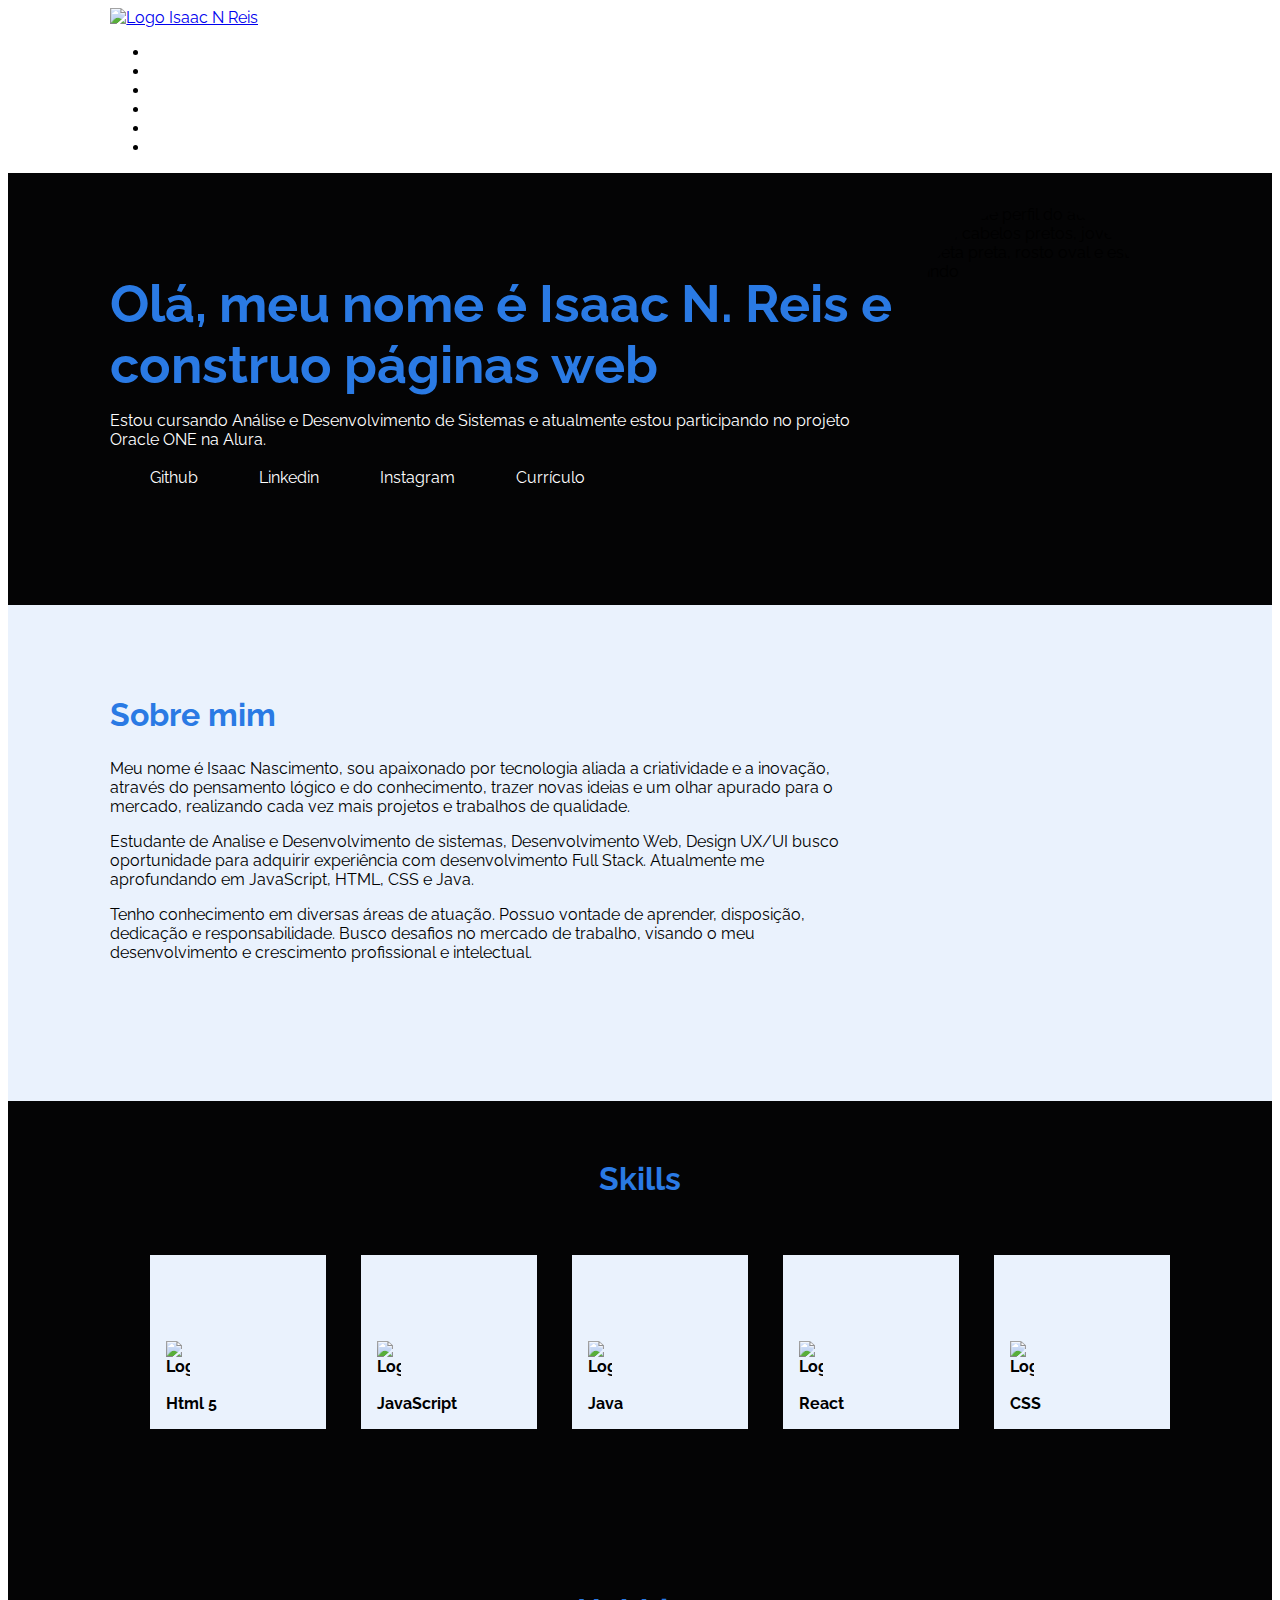
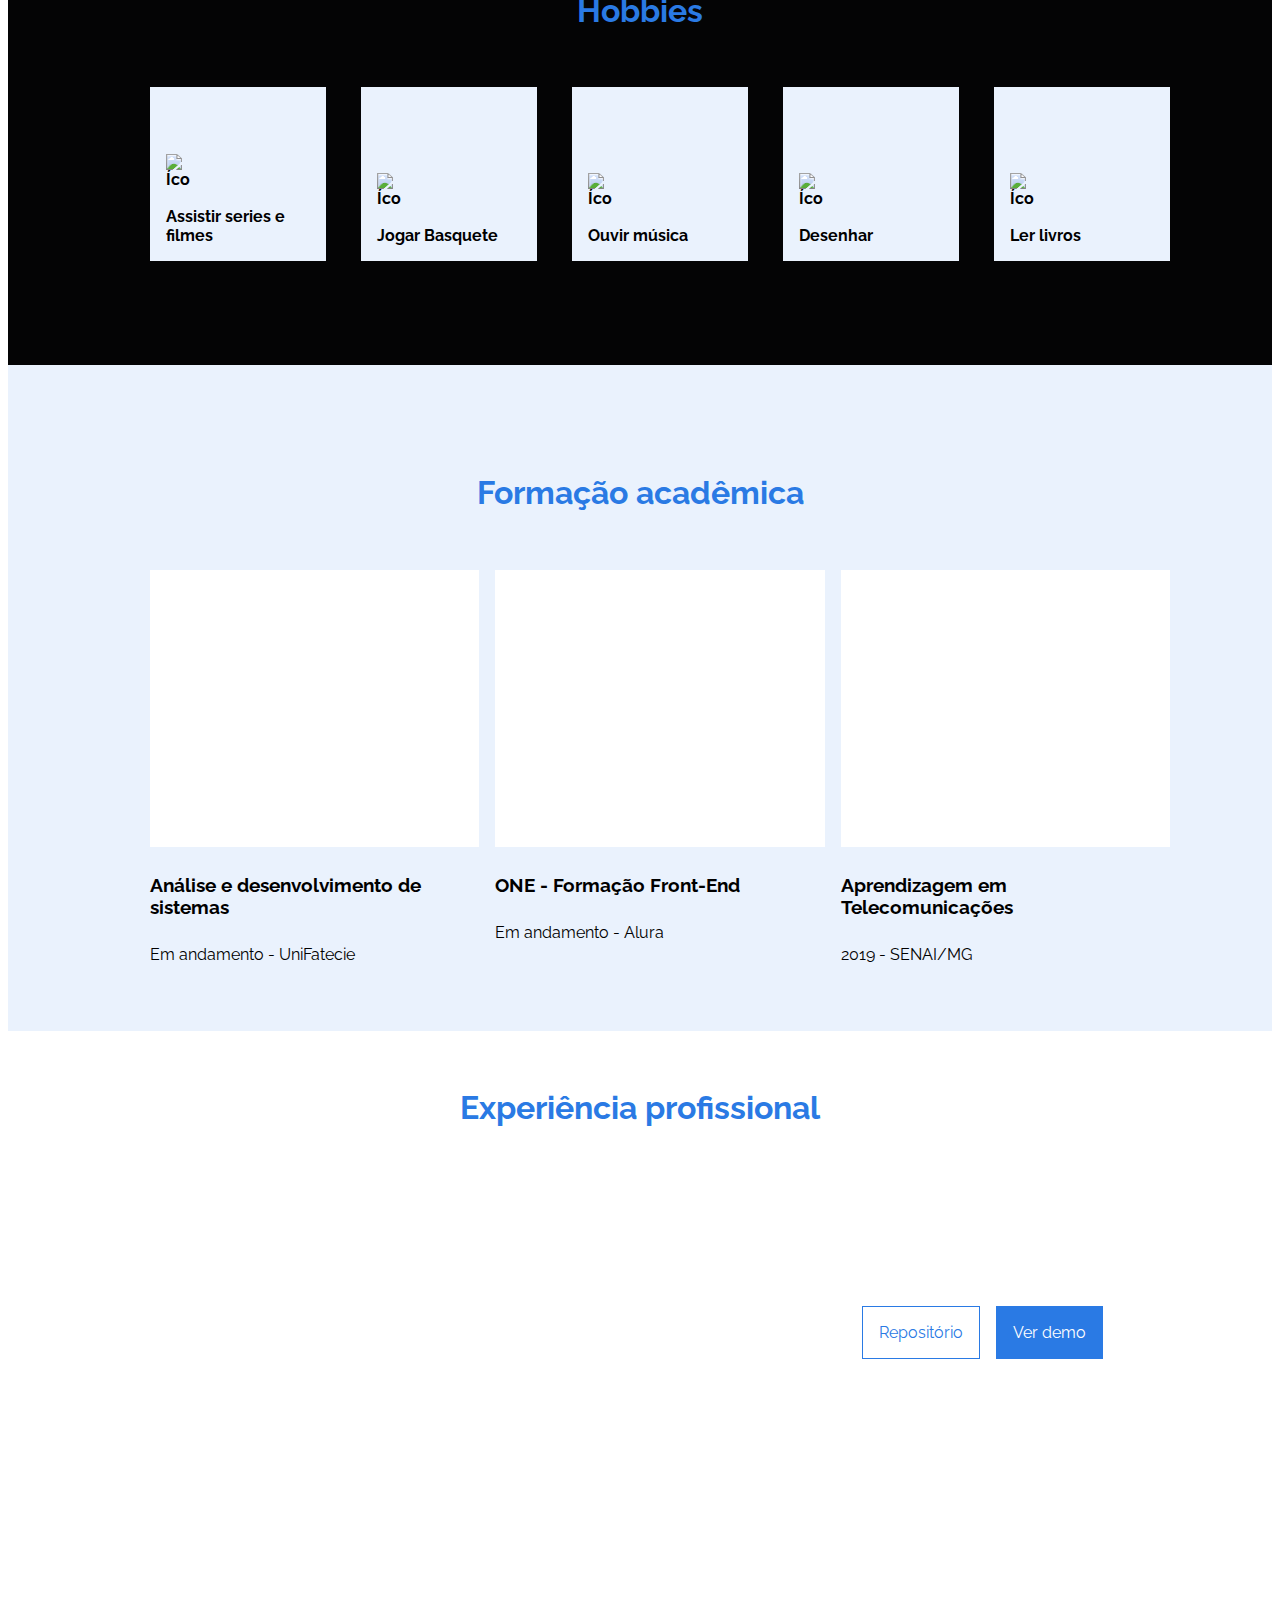
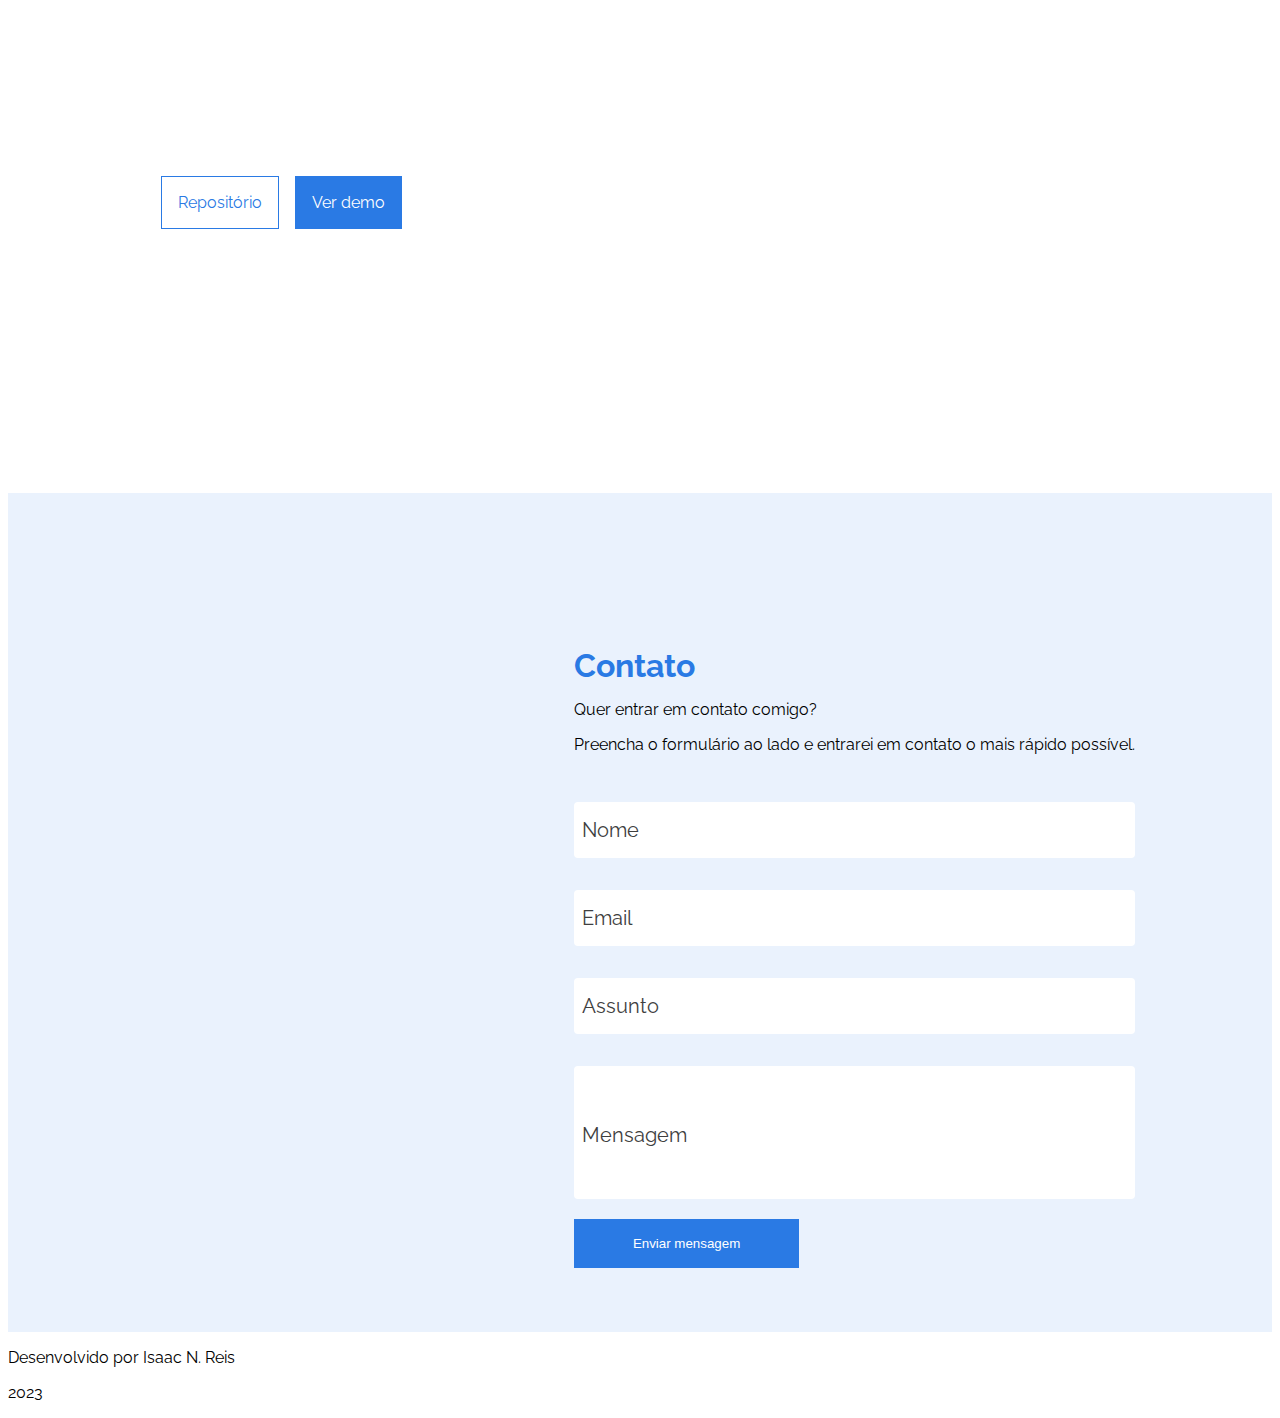
==== index.html @ 0ce398f1 "Adicionando responsividade a página" ====
<!DOCTYPE html>
<html lang="pt-br">
<head>
    <meta charset="UTF-8">
    <meta http-equiv="X-UA-Compatible" content="IE=edge">
    <meta name="viewport" content="width=device-width, initial-scale=1.0">

    <title>Portfólio - Isaac N Reis</title>

    <link rel="shortcut icon" href="./assets/img/favicon.svg" type="image/x-icon" />

    <link rel="preconnect" href="https://fonts.googleapis.com">
    <link rel="preconnect" href="https://fonts.gstatic.com" crossorigin>
    <link href="https://fonts.googleapis.com/css2?family=Raleway:wght@400;500;700&display=swap" rel="stylesheet">
    <link rel="stylesheet" href="./assets/css/base.css"/>
    <link rel="stylesheet" href="./assets/css/reset.css"/>
    <link rel="stylesheet" href="./assets/css/normalize.css"/>
    <link rel="stylesheet" href="./assets/css/cabecalho.css"/>
    <link rel="stylesheet" href="./assets/css/logo.css"/>
    <link rel="stylesheet" href="./assets/css/menu/menu.css"/>
    <link rel="stylesheet" href="./assets/css/menu/menu-lista.css"/>
    <link rel="stylesheet" href="./assets/css/menu/menu-item.css"/>
    <link rel="stylesheet" href="./assets/css/menu/menu-link.css"/>
    <link rel="stylesheet" href="./assets/css/banner/banner.css"/>
    <link rel="stylesheet" href="./assets/css/banner/banner-textos.css"/>
    <link rel="stylesheet" href="./assets/css/banner/banner-titulo.css"/>
    <link rel="stylesheet" href="./assets/css/banner/banner-descricao.css"/>
    <link rel="stylesheet" href="./assets/css/banner/banner-listaSociais.css"/>
    <link rel="stylesheet" href="./assets/css/banner/banner-item.css"/>
    <link rel="stylesheet" href="./assets/css/banner/banner-link.css"/>
    <link rel="stylesheet" href="./assets/css/banner/banner-perfil.css"/>
    <link rel="stylesheet" href="./assets/css/sobre/sobre.css"/>
    <link rel="stylesheet" href="./assets/css/sobre/sobre-titulo.css"/>
    <link rel="stylesheet" href="./assets/css/sobre/sobre-descricao.css"/>
    <link rel="stylesheet" href="./assets/css/sobre/sobre-imagem.css"/>
    <link rel="stylesheet" href="./assets/css/skills/skills.css"/>
    <link rel="stylesheet" href="./assets/css/skills/skills-titulo.css"/>
    <link rel="stylesheet" href="./assets/css/skills/skills-lista.css"/>
    <link rel="stylesheet" href="./assets/css/skills/skills-imagem.css"/>
    <link rel="stylesheet" href="./assets/css/hobbies/hobbies.css"/>
    <link rel="stylesheet" href="./assets/css/hobbies/hobbies-titulo.css"/>
    <link rel="stylesheet" href="./assets/css/hobbies/hobbies-lista.css"/>
    <link rel="stylesheet" href="./assets/css/hobbies/hobbies-imagem.css"/>
    <link rel="stylesheet" href="./assets/css/formacao/formacao.css"/>
    <link rel="stylesheet" href="./assets/css/formacao/formacao-titulo.css"/>
    <link rel="stylesheet" href="./assets/css/formacao/formacao-lista.css"/>
    <link rel="stylesheet" href="./assets/css/formacao/formacao-item.css"/>
    <link rel="stylesheet" href="./assets/css/formacao/formacao-imagem.css"/>
    <link rel="stylesheet" href="./assets/css/formacao/formacao-subtitulo.css"/>
    <link rel="stylesheet" href="./assets/css/formacao/formacao-descricao.css"/>
    <link rel="stylesheet" href="./assets/css/projetos/projetos.css"/>
    <link rel="stylesheet" href="./assets/css/projetos/projetos-titulo.css"/>
    <link rel="stylesheet" href="./assets/css/projetos/projeto.css"/>
    <link rel="stylesheet" href="./assets/css/projetos/projeto-imagem.css"/>
    <link rel="stylesheet" href="./assets/css/projetos/projeto-interacoes.css"/>
    <link rel="stylesheet" href="./assets/css/projetos/projeto-tituto.css"/>
    <link rel="stylesheet" href="./assets/css/projetos/projeto-descricao.css"/>
    <link rel="stylesheet" href="./assets/css/projetos/projeto-botoes.css"/>
    <link rel="stylesheet" href="./assets/css/projetos/projeto-botao.css"/>
    <link rel="stylesheet" href="./assets/css/contato/contato.css"/>
    <link rel="stylesheet" href="./assets/css/contato/contato-imagem.css"/>
    <link rel="stylesheet" href="./assets/css/contato/contato-titulo.css"/>
    <link rel="stylesheet" href="./assets/css/contato/contato-descricao.css"/>
    <link rel="stylesheet" href="./assets/css/contato/contato-form.css"/>
    <link rel="stylesheet" href="./assets/css/contato/contato-formulario.css"/>
    <link rel="stylesheet" href="./assets/css/contato/contato-input.css"/>
    <link rel="stylesheet" href="./assets/css/contato/contato-botao.css"/>
    <link rel="stylesheet" href="./assets/css/rodape.css"/>
</head>
<body>
    <header class="cabecalho conteiner">
        <a href="index.html"><img src="./assets/img/Logo.svg" alt="Logo Isaac N Reis" class="logo"></a>
        <nav class="menu">
            <ul class="menu__lista">
                <li class="menu__item"><a href="#sobre" class="menu__link">Sobre mim</a></li>
                <li class="menu__item"><a href="#skills" class="menu__link">Skills</a></li>
                <li class="menu__item"><a href="#hobbies" class="menu__link">Hobbies</a></li>
                <li class="menu__item"><a href="#formacao" class="menu__link">Formação</a></li>
                <li class="menu__item"><a href="#projetos" class="menu__link">Projetos</a></li>
                <li class="menu__item"><a href="mailto: isaacreisn@gmail.com" class="menu__link">isaacreisn@gmail.com</a></li>
            </ul>
        </nav>
        <nav class="menu--mobile">
            <ul class="menu__lista">
                <li class="menu__item"><a href="mailto: isaacreisn@gmail.com" class="menu__link">isaacreisn@gmail.com</a></li>
            </ul>
        </nav>
    </header>
    <main>
        <section class="banner conteiner">
            <div class="banner__textos">
                <h1 class="banner__titulo">Olá, meu nome é Isaac N. Reis e construo páginas web</h1>
                <p class="banner__descricao">Estou cursando Análise e Desenvolvimento de Sistemas e atualmente estou participando no projeto Oracle ONE na Alura.</p>
                <ul class="banner__lista-sociais">
                    <li class="banner__item"><a href="https://github.com/isaacnreis" class="banner__link" target="_blank">Github <div class="banner__link--imagem"></div></a></li>
                    <li class="banner__item"><a href="https://www.linkedin.com/in/isaacnreis/" class="banner__link" target="_blank">Linkedin <div class="banner__link--imagem"></div></a></li>
                    <li class="banner__item"><a href="https://www.instagram.com/isaacacnas/" class="banner__link" target="_blank">Instagram <div class="banner__link--imagem"></div></a></li>
                    <li class="banner__item"><a href="https://drive.google.com/file/d/1R7D95x06iZ9-JSujIOfgR_Y3kaWY-Eb2/view?usp=sharing" class="banner__link" target="_blank">Currículo <div class="banner__link--imagem"></div></a></li>
                </ul>
            </div>
            <img src="./assets/img/Perfil1.jpg" alt="Imagem de perfil do autor. O autor é negro, cabelos pretos, jovem, camiseta preta, rosto oval e está sorrindo" class="banner__perfil">
        </section>
        <section class="sobre conteiner" id="sobre">
            <div class="sobre--conteiner">
                <h2 class="sobre__titulo titulo">Sobre mim</h2>
                <p class="sobre__descricao">Meu nome é Isaac Nascimento, sou apaixonado por tecnologia aliada a criatividade e a inovação, através do pensamento lógico e do conhecimento, trazer novas ideias e um olhar apurado para o mercado, realizando cada vez mais projetos e trabalhos de qualidade.</p>
                <p class="sobre__descricao">Estudante de Analise e Desenvolvimento de sistemas, Desenvolvimento Web, Design UX/UI busco oportunidade para adquirir experiência com desenvolvimento Full Stack. Atualmente me aprofundando em JavaScript, HTML, CSS e Java.</p>
                <p class="sobre__descricao">Tenho conhecimento em diversas áreas de atuação. Possuo vontade de aprender, disposição, dedicação e responsabilidade. Busco desafios no mercado de trabalho, visando o meu desenvolvimento e crescimento profissional e intelectual.</p>
            </div>
            <div class="sobre__imagem"></div>
        </section>
        <section class="skills conteiner" id="skills">
            <h2 class="skills__titulo titulo">Skills</h2>
            <ul class="skills__lista">
                <li class="skills__imagem"><p>Html 5</p> <img src="./assets/img/html.svg" alt="Logo HTML" class="skills__imagem--stacks"></li>
                <li class="skills__imagem"><p>JavaScript</p> <img src="./assets/img/js.svg" alt="Logo JavaScript" class="skills__imagem--stacks"></li>
                <li class="skills__imagem"><p>Java</p> <img src="./assets/img/java.svg" alt="Logo Java" class="skills__imagem--stacks"></li>
                <li class="skills__imagem"><p>React</p> <img src="./assets/img/react.svg" alt="Logo React" class="skills__imagem--stacks"></li>
                <li class="skills__imagem"><p>CSS</p> <img src="./assets/img/css.svg" alt="Logo CSS" class="skills__imagem--stacks"></li>
            </ul>
        </section>
        <section class="hobbies conteiner" id="hobbies">
            <h2 class="hobbies__titulo titulo">Hobbies</h2>
            <ul class="hobbies__lista">
                <li class="hobbies__imagem"><p>Assistir series e filmes</p> <img src="./assets/img/tv.svg" alt="Ícone de televisão" class="hobbies__imagem--atividades"></li>
                <li class="hobbies__imagem"><p>Jogar Basquete</p> <img src="./assets/img/basquete.png" alt="Ícone de uma bola de basquete" class="hobbies__imagem--atividades"></li>
                <li class="hobbies__imagem"><p>Ouvir música</p> <img src="./assets/img/headphones.svg" alt="Ícone de fones de ouvido" class="hobbies__imagem--atividades"></li>
                <li class="hobbies__imagem"><p>Desenhar</p> <img src="./assets/img/lapis.png" alt="Ícone de um lápis" class="hobbies__imagem--atividades"></li>
                <li class="hobbies__imagem"><p>Ler livros</p> <img src="./assets/img/livro.png" alt="Ícone de um livro aberto" class="hobbies__imagem--atividades"></li>
            </ul>
        </section>
        <section class="formacao conteiner" id="formacao">
            <h2 class="formacao__titulo titulo">Formação acadêmica</h2>
            <ul class="formacao__lista">
                <li class="formacao__item">
                    <div class="formacao__imagem"><div class="formacao__imagem--unifatecie"></div></div>
                    <h3 class="formacao__subtitulo">Análise e desenvolvimento de sistemas</h3>
                    <p class="formacao__descricao">Em andamento - UniFatecie</p>
                </li>
                <li class="formacao__item">
                    <div class="formacao__imagem"><div class="formacao__imagem--alura"></div></div>
                    <h3 class="formacao__subtitulo">ONE - Formação Front-End</h3>
                    <p class="formacao__descricao">Em andamento - Alura</p>
                </li>
                <li class="formacao__item">
                    <div class="formacao__imagem"><div class="formacao__imagem--senai"></div></div>
                    <h3 class="formacao__subtitulo">Aprendizagem em Telecomunicações</h3>
                    <p class="formacao__descricao">2019 - SENAI/MG</p>
                </li>
            </ul>
        </section>
        <section class="projetos conteiner" id="projetos">
            <h2 class="projetos__titulo titulo">Experiência profissional</h2>
            <article class="projeto">
                <div class="projeto__imagem projeto__imagem--decodificador"></div>
                <div class="projeto__interacao">
                    <h3 class="projeto__titulo">Decodificador de texto</h3>
                    <p class="projeto__descricao">Challenge Alura
                        Codificador</p>
                    <div class="projeto__botoes">
                        <a class="projeto__botao projeto__botao--invertido" href="https://github.com/isaacnreis/alura-challenge-one" target="_blank">Repositório</a>
                        <a class="projeto__botao" href="https://isaacnreis.github.io/alura-challenge-one/" target="_blank">Ver demo</a>
                </div>
                </div>
            </article>
            <article class="projeto">
                <div class="projeto__imagem projeto__imagem--decodificador"></div>
                <div class="projeto__interacao">
                    <h3 class="projeto__titulo">Decodificador de texto</h3>
                    <p class="projeto__descricao">Challenge Alura
                        Codificador</p>
                    <div class="projeto__botoes">
                        <a class="projeto__botao projeto__botao--invertido" href="https://github.com/isaacnreis/alura-challenge-one" target="_blank">Repositório</a>
                        <a class="projeto__botao" href="https://isaacnreis.github.io/alura-challenge-one/" target="_blank">Ver demo</a>
                </div>
                </div>
            </article>
        </section>
        <section class="contato conteiner">
            <div class="contato__imagem"></div>
            <div class="contato__form">
                <h2 class="contato__titulo titulo">Contato</h2>
                <p class="contato__descricao">Quer entrar em contato comigo?</p>
                <p class="contato__descricao">Preencha o formulário ao lado e entrarei em contato o mais rápido possível.</p>
                <form action="" class="contato__formulario">
                        <div class="contato__input">
                            <span class="contato__input--mensagemErro">Este campo não está válido</span>
                            <input name="nome" id="nome" class="contato__input--nome input" type="text" placeholder="Nome" data-tipo="nome" maxlength="50" required>
                            <label class="contato__input--label" for="nome">Nome</label>
                        </div>
                        <div class="contato__input">
                            <span class="contato__input--mensagemErro">Este campo não está válido</span>
                            <input name="email" id="email" class="contato__input--email input" type="email" placeholder="Email" data-tipo="email" required>
                            <label class="contato__input--label" for="nome">Email</label>   
                        </div>
                        <div class="contato__input">
                            <span class="contato__input--mensagemErro">Este campo não está válido</span>
                            <input name="assunto" id="assunto" class="contato__input--assunto input" type="text" placeholder="Assunto" data-tipo="assunto" maxlength="50" required>
                            <label class="contato__input--label" for="nome">Assunto</label>
                        </div>
                        <div class="contato__input">
                            <span class="contato__input--mensagemErro">Este campo não está válido</span>
                            <textarea name="mensagem" id="mensagem" class="contato__input--mensagem input" type="text" placeholder="Mensagem" data-tipo="mensagem" maxlength="300" required></textarea>
                            <label class="contato__input--label" for="nome">Mensagem</label>
                        </div>
                        <button class="contato__botao">Enviar mensagem</button>
                </form>
            </div> 
        </section>
    </main>    
    <footer class="rodape">
        <p>Desenvolvido por Isaac N. Reis</p>
        <p>2023</p>
    </footer>
    <script src="./assets/js/app.js" type="module"></script>
</body>
</html>
---- assets/css/base.css ----
/*Estilos aplicados para a página toda, contem elemento raiz*/

:root {

    --bg-primario: #040405;
    --bg-secundario: #EAF2FD;
    --branco: #FFFFFF;
    --azul: #2A7AE4;
    --fonte-preto: #464646;

    --raleway: 'Raleway', sans-serif;
}

body {
    font-family: var(--raleway);
}

.conteiner {
    /*padding-left: 9.5rem;
    padding-right: 9.5rem;*/
    /*padding-left: 10.55%;
    padding-right: 10.55%;*/
    padding-left: 10.55vw;
    padding-right: 10.55vw;
}

.titulo {
    color: var(--azul);
    font-size: 2rem;
}

@media screen and (max-width: 1290px) {
    .conteiner {
        padding-left: 8vw;
        padding-right: 8vw;
    }
}

@media screen and (max-width: 1024px) {
    .conteiner {
        padding-left: 4vw;
        padding-right: 4vw;
    }
}

@media screen and (max-width: 768px) {
    .conteiner {
        padding-left: 2rem;
        padding-right: 2rem;
    }

    .titulo {
        font-size:1.375rem;
    }
}

@media screen and (max-width: 460px) {
    .conteiner {
        padding-left: 1rem;
        padding-right: 1rem;
    }
}
---- assets/css/logo.css ----
@media screen and (max-width: 980px) {
    .logo {
        width: 180px;
    }
}

@media screen and (max-width: 768px) {
    .logo {
        width: 150px;
    }
}

@media screen and (max-width: 460px) {
    .logo {
        width: 134px;
    }
}
---- assets/css/menu/menu.css ----
.menu--mobile{
    display: none;
}

@media screen and (max-width: 768px) {
    .menu {
        display: none;
    }

    .menu--mobile {
        display: block;
    }
}
---- assets/css/menu/menu-link.css ----
.menu__link {
    color: var(--branco);
    text-decoration: none;
    font-size: 1rem;
    font-weight: 400;

    margin-right: 2rem;

    transition: all .1s ease-in-out;
}

.menu__link:hover {
    color: var(--azul);
}

@media screen and (max-width: 980px) {
    .menu__link {
        margin-right: 1rem;
    }
}

@media screen and (max-width: 460px) {
    .menu--mobile .menu__link {
        font-size: 0.875rem;
    }
}
---- assets/css/banner/banner.css ----
.banner {
    align-items: center;
    background-color: var(--bg-primario);
    display: flex;
    flex-wrap: nowrap;
    /*height: calc(100vh - 146px);*/
    justify-content: space-between;
    padding-top: 2rem;
    padding-bottom: 2rem;
}

@media screen and (max-width: 768px) {
    .banner {
        flex-direction: column-reverse;
        align-items: flex-start;
    }
}
---- assets/css/banner/banner-textos.css ----
.banner__textos {
    width: 100%;
}
---- assets/css/banner/banner-titulo.css ----
.banner__titulo {
    margin: 0;

    color: var(--azul);
    font-size: 3.25rem;
    font-weight: 700;

    transform: translateY(0);
    animation: float 1s ease-in-out normal;
    
}

@keyframes float {
    0% {
        transform: translateY(-100px);
        opacity: 1%;
    }

    100% {
        transform: translateY(0);
        opacity: 100%;
    }
}

@media screen and (max-width: 768px) {
    .banner__titulo {
        font-size: 1.375rem;
    }
}
---- assets/css/banner/banner-descricao.css ----
.banner__descricao {
    color: var(--branco);
}

@media screen and (max-width: 460px) {
    .banner__descricao {
        font-size: 0.875rem;
    }
}
---- assets/css/banner/banner-listaSociais.css ----
.banner__lista-sociais {
    display: flex;
    align-items: center;

    list-style: none;
}

@media screen and (max-width: 768px) {
    .banner__lista-sociais {
        flex-wrap: wrap;
    }
}
---- assets/css/banner/banner-link.css ----
.banner__link {
    margin-right: 2rem;
    
    text-decoration: none;
    color: var(--branco);

    display: flex;
    align-items: center;
    gap: 5px;

    transition: all .1s ease-in-out;
}

.banner__link:hover {
    color: var(--azul);
}

.banner__link--imagem {
    background: url('../../img/Link-complemento.svg') no-repeat;
    width: 1.5rem;
    height: 1.5rem;

    display: inline-block;
}

@media screen and (max-width: 560px) {
    .banner__link {
        font-size: 0.875rem;
        margin-right: 0.5rem;
        margin-bottom: 0.5rem;
    }
}
---- assets/css/banner/banner-perfil.css ----
.banner__perfil {
    width: 23rem;
    height: 23rem;

    border-radius: 100%;

    box-sizing: border-box;

    transition: all 0.2s ease-in-out;
}

.banner__perfil:hover {
    border: 2px solid var(--azul);
}

@media screen and (max-width: 980px) {
    .banner__perfil {
        width: 15.8rem;
        height: 15.8rem;
    }
}

@media screen and (max-width: 768px) {
    .banner__perfil {
        width: 9.125rem;
        height: 9.125rem;
        margin-bottom: 1rem;
    }
}

@media screen and (max-width: 460px) {
    .banner__perfil {
        width: 6.125rem;
        height: 6.125rem;
        margin-bottom: 1rem;
    }
}
---- assets/css/sobre/sobre.css ----
.sobre {
    background: var(--bg-secundario);
    padding-top: 4rem;
    padding-bottom: 4rem;
}

.sobre--conteiner {
    width: 46.9375em;
}

@media screen and (max-width: 768px) {
    .sobre {
        padding-top: 2rem;
        padding-bottom: 2rem;
    }

    .sobre--conteiner {
        width: 100%;
    }
}
---- assets/css/sobre/sobre-titulo.css ----

---- assets/css/sobre/sobre-descricao.css ----
@media screen and (max-width: 768px) {
    .sobre__descricao {
        font-size: 0.875rem;
    }
}
---- assets/css/sobre/sobre-imagem.css ----
.sobre__imagem {
    animation: rotate 2s ease-in-out infinite;

    background: url('../../img/favicon.svg') no-repeat center / cover;
    margin-top: 2.2rem;

    transform: rotateY(0);

    height: 40px;
    width: 40px;
}

@keyframes rotate {
    0% {
        transform: rotateY(0);
    }

    100% {
        transform: rotateY(360deg);
    }
}
---- assets/css/skills/skills.css ----
.skills {
    background: var(--bg-primario);
    padding-top: 2rem;
    padding-bottom: 5.5rem;
}

@media screen and (max-width: 768px) {
    .skills {
        padding-bottom: 2rem;
    }
}
---- assets/css/skills/skills-titulo.css ----
.skills__titulo {
    text-align: center;
}
---- assets/css/skills/skills-lista.css ----
.skills__lista {
    display: flex;
    justify-content: space-between;
    list-style: none;
    padding-top: 2rem;
}

@media screen and (max-width: 768px) {
    .skills__lista {
        display: flex;
        justify-content: center;
        flex-wrap: wrap;
    }
}
---- assets/css/skills/skills-imagem.css ----
.skills__imagem {
    background: var(--bg-secundario);
    display: flex;
    flex-direction: column-reverse;
    font-weight: 700;
    height: 174px;
    width: 176px;
    transition: all 0.2s linear;
}

.skills__imagem:hover {
    background: none;
    color: var(--branco);
}

.skills__imagem p {
    padding-left: 1rem;
}

.skills__imagem--stacks{
    height: 37px;
    width: 24px;
    transition: 1s linear;
    padding-left: 1rem;
}

.skills__imagem:hover .skills__imagem--stacks {
    transform: scale(4);
    transform-origin: bottom;
}

@media screen and (max-width: 768px) {
    .skills__imagem {
        margin-right: 1rem;
        margin-bottom: 2rem;
        height: 118px;
        width: 224px;
    }

    .skills__imagem:hover .skills__imagem--stacks {
        transform: scale(2);
        transform-origin: bottom;
    }
}

@media screen and (max-width: 460px) {
    .skills__imagem {
        width: 156px;
    }
}
---- assets/css/hobbies/hobbies.css ----
.hobbies {
    background: var(--bg-primario);
    padding-top: 2rem;
    padding-bottom: 5.5rem;
}

@media screen and (max-width: 768px) {
    .hobbies {
        padding-bottom: 2rem;
    }
}
---- assets/css/hobbies/hobbies-titulo.css ----
.hobbies__titulo {
    text-align: center;
}
---- assets/css/hobbies/hobbies-lista.css ----
.hobbies__lista {
    display: flex;
    justify-content: space-between;
    list-style: none;
    padding-top: 2rem;

}

@media screen and (max-width: 768px) {
    .hobbies__lista {
        display: flex;
        justify-content: center;
        flex-wrap: wrap;
    }
}
---- assets/css/hobbies/hobbies-imagem.css ----
.hobbies__imagem {
    background: var(--bg-secundario);
    display: flex;
    flex-direction: column-reverse;
    font-weight: 700;
    height: 174px;
    width: 176px;
    transition: all 0.2s linear;
}

.hobbies__imagem:hover {
    background: none;
    color: var(--branco);
}

.hobbies__imagem p {
    padding-left: 1rem;
}

.hobbies__imagem--atividades{
    height: 37px;
    width: 24px;
    transition: 1s linear;
    padding-left: 1rem;
}

.hobbies__imagem:hover .hobbies__imagem--atividades {
    transform: scale(4) rotateY(360deg);
    transform-origin: bottom;
}

@media screen and (max-width: 768px) {
    .hobbies__imagem {
        margin-right: 1rem;
        margin-bottom: 2rem;
        height: 118px;
        width: 224px;
    }

    .hobbies__imagem:hover .hobbies__imagem--atividades {
        transform: scale(2);
        transform-origin: bottom;
    }
}

@media screen and (max-width: 460px) {
    .hobbies__imagem {
        width: 156px;
    }
}
---- assets/css/formacao/formacao.css ----
.formacao {
    background: var(--bg-secundario);

    padding-top: 5.125rem;
    padding-bottom: 5.125rem;
}

@media screen and (max-width: 768px) {
    .formacao {
        padding-top: 2rem;
        padding-bottom: 2rem;
    }
}
---- assets/css/formacao/formacao-titulo.css ----
.formacao__titulo {
    text-align: center;

    padding-bottom: 2rem;
}
---- assets/css/formacao/formacao-lista.css ----
.formacao__lista {
    display: flex;
    justify-content: space-between;
    list-style: none;
    margin-bottom: 2rem;
}

@media screen and (max-width: 460px) {
    .formacao__lista {
        flex-direction: column;
        margin-bottom: 0;
    }
}
---- assets/css/formacao/formacao-item.css ----
.formacao__item {
    height: 347px;
    width: 100%;
    margin-right: 1rem;
}

.formacao__item:last-child {
    margin-right: 0;
}

@media screen and (max-width: 768px) {
    .formacao__item {
        height: 169px;
    }
}

@media screen and (max-width: 460px) {
    .formacao__item {
        margin-right: 0;
        margin-bottom: 1rem;
    }

    .formacao__item:last-child {
        margin-bottom: 0;
    }
}
---- assets/css/formacao/formacao-imagem.css ----
.formacao__imagem {
    background-color: var(--branco);
    box-sizing: border-box;
    width: 100%;
    height: 80%;
    /*height: 286px;
    width: 368px;*/
}

.formacao__imagem--unifatecie {
    background: url("../../img/unifatecie.png") no-repeat center / contain;
    height: 100%;
    width: 100%;
}

.formacao__imagem--alura {
    background: url("../../img/alura.png") no-repeat center ;
    height: 100%;
    width: 100%;
}

.formacao__imagem--senai {
    background: url("../../img/senai.png") no-repeat center / contain;
    height: 100%;
    width: 100%;
}

@media screen and (max-width: 768px) {
    .formacao__imagem {
        height: 70%;
    }

    .formacao__imagem--alura {
        background: url("../../img/alura.png") no-repeat center / contain;
    }
}

@media screen and (max-width: 460px) {
    .formacao__imagem--unifatecie {
        background: url("../../img/unifatecie.png") no-repeat center;
    }
}
---- assets/css/formacao/formacao-subtitulo.css ----
.formacao__subtitulo {
    padding-bottom: 0.5rem;
    padding-top: 0.5rem;
}

@media screen and (max-width: 768px) {
    .formacao__subtitulo {
        font-size: 1rem;
        padding-bottom: 0;
        padding-top: 0;
    }
}

@media screen and (max-width: 460px) {
    .formacao__subtitulo {
        margin-top: 0.5rem;
    }
}
---- assets/css/formacao/formacao-descricao.css ----
.formacao__descricao {
    margin: 0;
}

@media screen and (max-width: 768px) {
    .formacao__descricao {
        font-size: 0.875rem;
    }
}
---- assets/css/projetos/projetos-titulo.css ----
.projetos__titulo {
    text-align: center;
    padding-top: 2rem;
    padding-bottom: 2rem;
}

@media screen and (max-width: 768px) {
    .projetos__titulo {
        padding-bottom: 1rem;
    }
}
---- assets/css/projetos/projeto.css ----
.projeto {
    color: var(--branco);
    display: flex;
    flex-direction: row-reverse;
    padding-bottom: 4rem;
}

.projeto:last-child {
    padding-bottom: 2rem;
}

.projeto:nth-child(2n){
    flex-direction: row;
}

@media screen and (max-width: 768px) {
    .projeto {
        flex-direction: column;
    }
    
    .projeto:nth-child(2n){
        flex-direction: column;
    }
}

@media screen and (max-width: 460px) {
    .projeto {
        padding-bottom: 2rem;
    }
}
---- assets/css/projetos/projeto-imagem.css ----
.projeto__imagem {
    height: 406px;
    width: 752px;
}

.projeto__imagem--decodificador {
    background: url("../../img/descriptador.png") no-repeat left / contain;
}


@media screen and (max-width: 768px) {
    .projeto__imagem {
        height: 320px;
        width: 100%;
    }
}

@media screen and (max-width: 460px) {
    .projeto__imagem {

        align-self: center;
    }
}
---- assets/css/projetos/projeto-tituto.css ----
.projeto__titulo {
    font-size: 1.375rem;
    padding-top: 1rem;
}

@media screen and (max-width: 768px) {
    .projeto__titulo {
        font-size: 1rem;
    }
}
---- assets/css/projetos/projeto-descricao.css ----
.projeto__descricao {
    margin: 0.5rem 0; 
}

@media screen and (max-width: 768px) {
    .projeto__descricao {
        font-size: 0.875rem;
    }
}
---- assets/css/projetos/projeto-botoes.css ----
.projeto__botoes {
    display: flex;
    margin-top: 1rem;
    flex-wrap: wrap;
}

@media screen and (max-width: 768px) {
    .projeto__botoes {
        margin-top: 0;
    }
}
---- assets/css/projetos/projeto-botao.css ----
.projeto__botao {
    color: var(--branco);
    background-color: var(--azul);
    margin-right: 1rem;
    margin-bottom: 1rem;
    padding: 1rem;
    text-decoration: none;
    box-sizing: border-box;
    border: 1px solid var(--azul);
}

.projeto__botao--invertido {
    color: var(--azul);
    background: none;
}

@media screen and (max-width: 768px) {
    .projeto__botao {
        font-size: 0.875rem;
        margin-bottom: 0;
        padding: 0.8rem 1.4rem;
    }
}
---- assets/css/contato/contato.css ----
.contato {
    background-color: var(--bg-secundario);
    box-sizing: border-box;
    display: flex;
    padding-top: 8rem;
    padding-bottom: 4rem;
}

@media screen and (max-width: 768px) {
    .contato {
        display: inline-block;
        padding-top: 2rem;
        padding-bottom: 2rem;
        width: 100%;
    }
}
---- assets/css/contato/contato-imagem.css ----
.contato__imagem {
    background: url("../../img/contato.jpg") no-repeat center / contain;
    height: 593px;
    width: 464px;
}

@media screen and (max-width: 768px) {
    .contato__imagem {
        display: none;
    }
}
---- assets/css/contato/contato-titulo.css ----
.contato__titulo {
    margin-bottom: 0.5rem;
}

@media screen and (max-width: 768px) {
    .contato__titulo {
        color: #464646;
    }
}
---- assets/css/contato/contato-input.css ----
.contato__input {
    padding-top: 2rem;
    position: relative;
    transition: all .2s ease-in-out;
}

.contato__input--mensagemErro {
    display: none;
}

.input {
    background-color: var(--branco);
    box-sizing: border-box;
    border: none;
    border-radius: 4px;
    height: 3.5rem;
    padding-left: 1rem;
    padding-top: 1rem;
    width: 100%;
}

.input::placeholder {
    visibility: hidden;
    color: #00000000;
}

.input:focus {
    outline: none;
    border-bottom: 2px solid var(--azul);
}

.contato__input--label {
    position: absolute;
    bottom: 1rem;
    color: #3f3f3f;
    left: 0.5rem;
    font-size: 1.25rem;
    font-weight: 400;
    transition: all .25s;
}

.input:not(:placeholder-shown) + .contato__input--label, .input:focus + .contato__input--label {
    font-size: 0.875rem;
    bottom: 2.1rem;
    transition: all .25s;
    color: #A2A2A2;
}

.contato__input--mensagem {
    height: 8.3125rem;
    resize: none;
}

.contato__input--mensagem + .contato__input--label {
    bottom: 3.5rem;
    left: 0.5rem;
}

.contato__input--mensagem:not(:placeholder-shown) + .contato__input--label, .contato__input--mensagem:focus + .contato__input--label {
    font-size: 0.875rem;
    bottom: 7.6rem;
    transition: all .25s;
    color: #A2A2A2;
}

.input-container--invalido {
    margin-bottom: 0.5rem;
}

.input-container--invalido .input {
    border: 1px solid #bf1616;
    border-radius: 7px;
}

.input-container--invalido .contato__input--label {
    color: #bf1616;
}

.input-container--invalido .contato__input--mensagemErro {
    color: #bf1616;
    display: block;
    margin-top: 0.5rem;
    padding-left: 0.5rem;
}

.contato__input--PaddingmensagemErro {
    padding-top: 0;
}

@media screen and (max-width: 768px) {
    .contato__input--PaddingmensagemErro {
        padding-top: 1rem;
    }
}
---- assets/css/contato/contato-botao.css ----
.contato__botao {
    color: var(--branco);
    background-color: var(--azul);
    margin-top: 1rem;
    width: 40%;
    padding: 1rem;
    text-decoration: none;
    box-sizing: border-box;
    border: 1px solid var(--azul);   
}

@media screen and (max-width: 460px) {
    .contato__botao {
        width: 50%;
    }
}
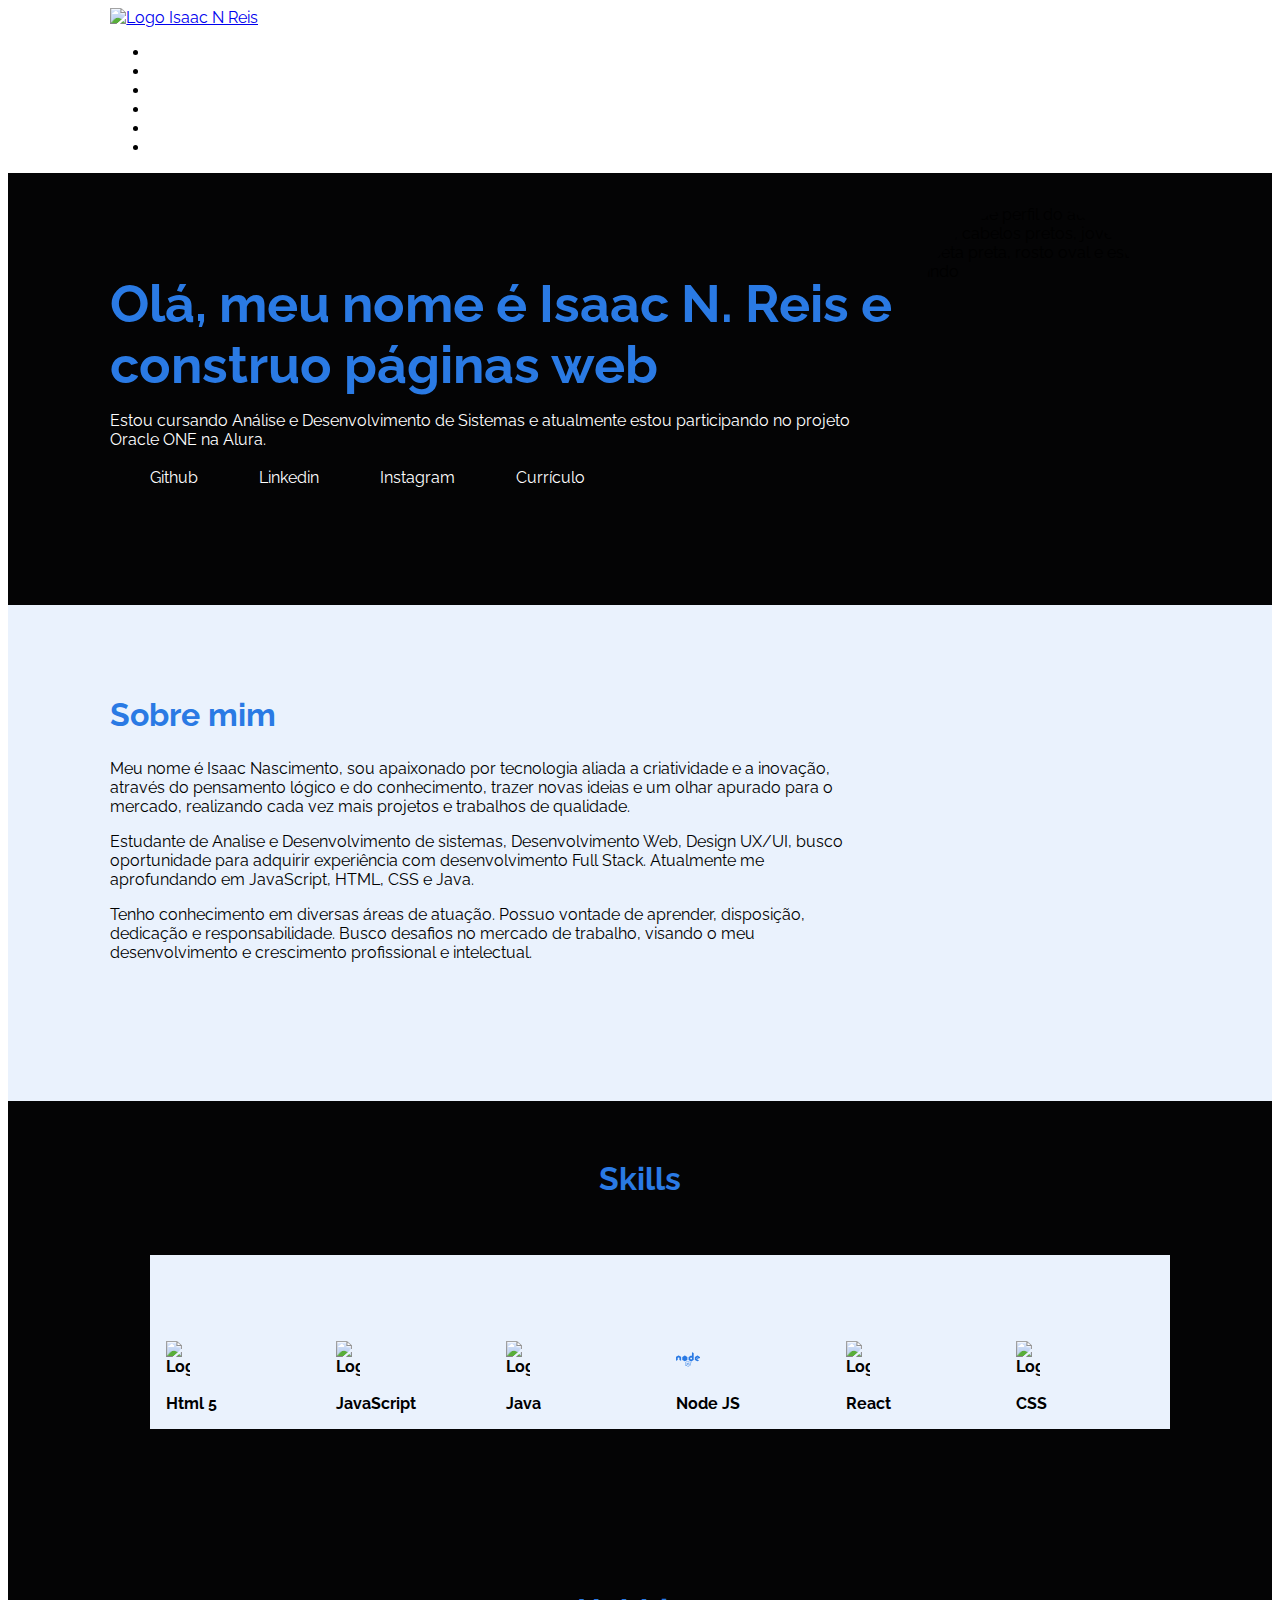
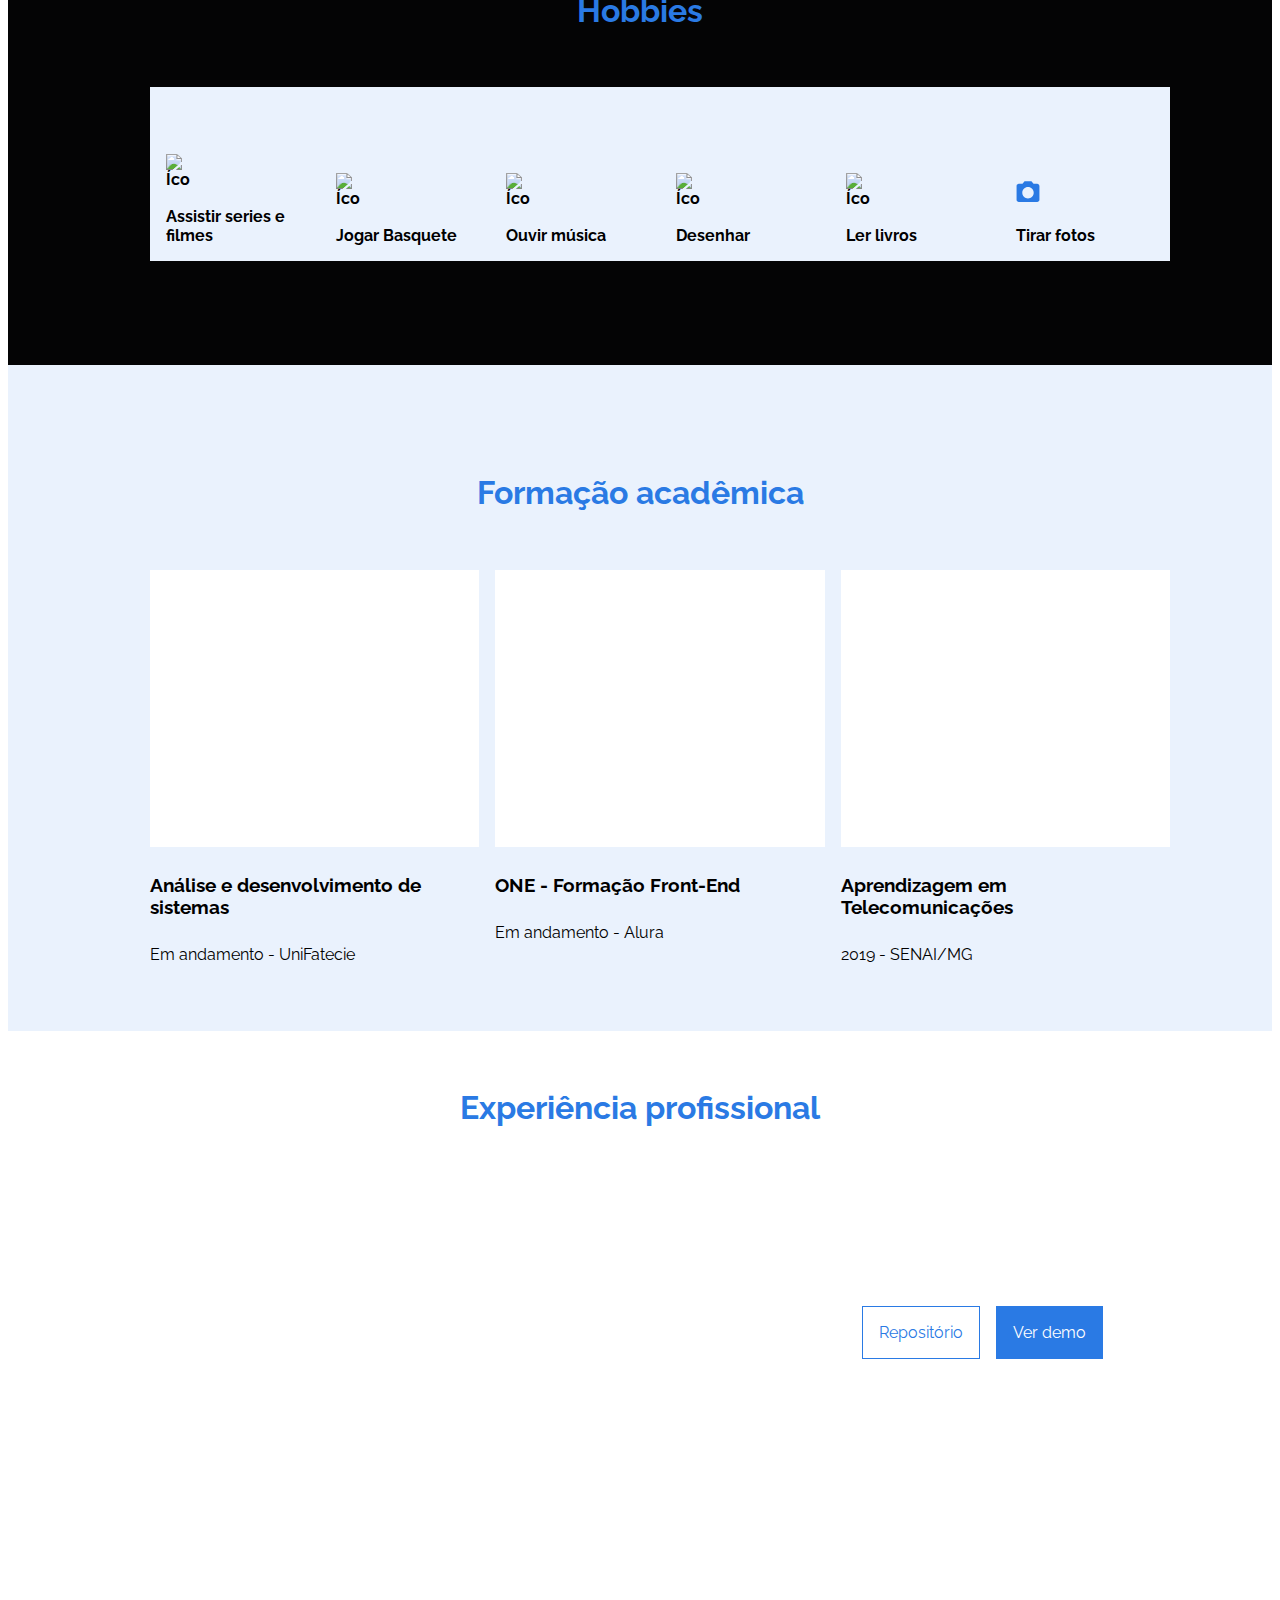
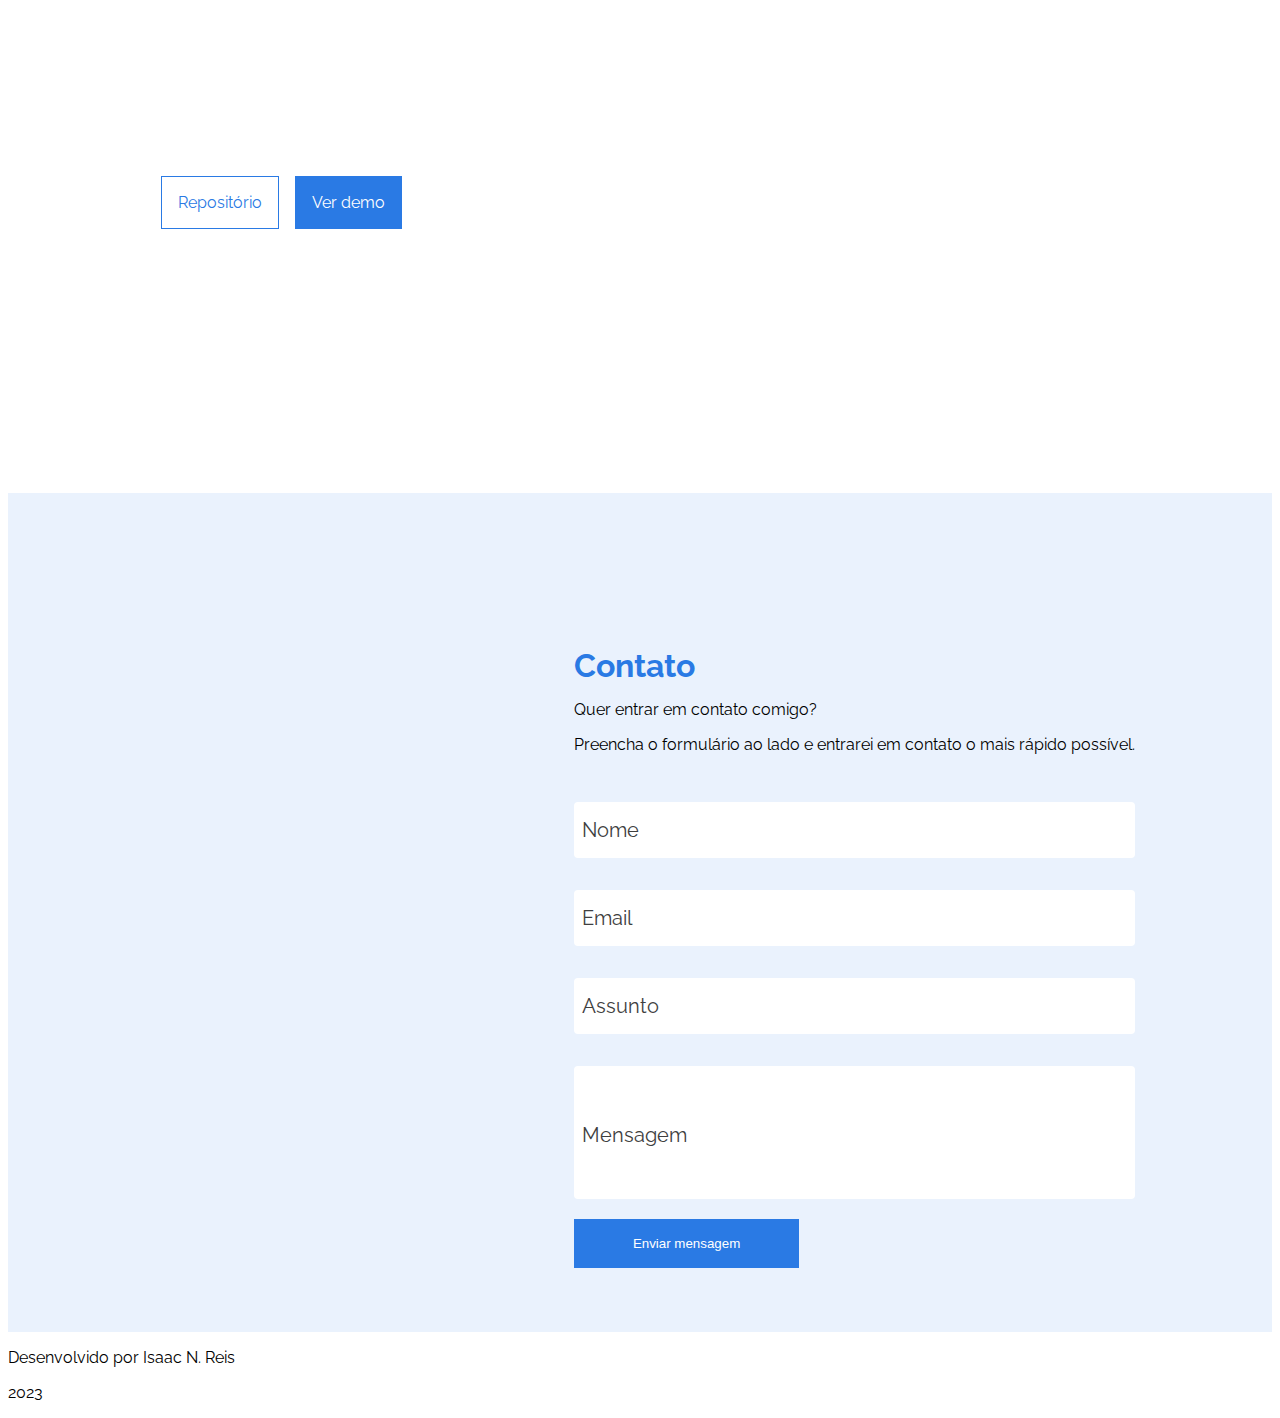
==== commit bfae525b: "acrescentando mais skills e hobbies" ====
--- a/index.html
+++ b/index.html
@@ -69,7 +69,7 @@
 </head>
 <body>
     <header class="cabecalho conteiner">
-        <a href="index.html"><img src="./assets/img/Logo.svg" alt="Logo Isaac N Reis" class="logo"></a>
+        <a href="https://isaacnreis.github.io/portfolio/"><img src="./assets/img/Logo.svg" alt="Logo Isaac N Reis" class="logo"></a>
         <nav class="menu">
             <ul class="menu__lista">
                 <li class="menu__item"><a href="#sobre" class="menu__link">Sobre mim</a></li>
@@ -104,7 +104,7 @@
             <div class="sobre--conteiner">
                 <h2 class="sobre__titulo titulo">Sobre mim</h2>
                 <p class="sobre__descricao">Meu nome é Isaac Nascimento, sou apaixonado por tecnologia aliada a criatividade e a inovação, através do pensamento lógico e do conhecimento, trazer novas ideias e um olhar apurado para o mercado, realizando cada vez mais projetos e trabalhos de qualidade.</p>
-                <p class="sobre__descricao">Estudante de Analise e Desenvolvimento de sistemas, Desenvolvimento Web, Design UX/UI busco oportunidade para adquirir experiência com desenvolvimento Full Stack. Atualmente me aprofundando em JavaScript, HTML, CSS e Java.</p>
+                <p class="sobre__descricao">Estudante de Analise e Desenvolvimento de sistemas, Desenvolvimento Web, Design UX/UI, busco oportunidade para adquirir experiência com desenvolvimento Full Stack. Atualmente me aprofundando em JavaScript, HTML, CSS e Java.</p>
                 <p class="sobre__descricao">Tenho conhecimento em diversas áreas de atuação. Possuo vontade de aprender, disposição, dedicação e responsabilidade. Busco desafios no mercado de trabalho, visando o meu desenvolvimento e crescimento profissional e intelectual.</p>
             </div>
             <div class="sobre__imagem"></div>
@@ -115,6 +115,7 @@
                 <li class="skills__imagem"><p>Html 5</p> <img src="./assets/img/html.svg" alt="Logo HTML" class="skills__imagem--stacks"></li>
                 <li class="skills__imagem"><p>JavaScript</p> <img src="./assets/img/js.svg" alt="Logo JavaScript" class="skills__imagem--stacks"></li>
                 <li class="skills__imagem"><p>Java</p> <img src="./assets/img/java.svg" alt="Logo Java" class="skills__imagem--stacks"></li>
+                <li class="skills__imagem"><p>Node JS</p> <img src="./assets/img/nodejs.svg" alt="Logo NodeJS" class="skills__imagem--stacks"></li>
                 <li class="skills__imagem"><p>React</p> <img src="./assets/img/react.svg" alt="Logo React" class="skills__imagem--stacks"></li>
                 <li class="skills__imagem"><p>CSS</p> <img src="./assets/img/css.svg" alt="Logo CSS" class="skills__imagem--stacks"></li>
             </ul>
@@ -127,6 +128,7 @@
                 <li class="hobbies__imagem"><p>Ouvir música</p> <img src="./assets/img/headphones.svg" alt="Ícone de fones de ouvido" class="hobbies__imagem--atividades"></li>
                 <li class="hobbies__imagem"><p>Desenhar</p> <img src="./assets/img/lapis.png" alt="Ícone de um lápis" class="hobbies__imagem--atividades"></li>
                 <li class="hobbies__imagem"><p>Ler livros</p> <img src="./assets/img/livro.png" alt="Ícone de um livro aberto" class="hobbies__imagem--atividades"></li>
+                <li class="hobbies__imagem"><p>Tirar fotos</p> <img src="./assets/img/foto.svg" alt="Ícone de uma câmera fotográfica" class="hobbies__imagem--atividades"></li>
             </ul>
         </section>
         <section class="formacao conteiner" id="formacao">
@@ -155,8 +157,7 @@
                 <div class="projeto__imagem projeto__imagem--decodificador"></div>
                 <div class="projeto__interacao">
                     <h3 class="projeto__titulo">Decodificador de texto</h3>
-                    <p class="projeto__descricao">Challenge Alura
-                        Codificador</p>
+                    <p class="projeto__descricao">Challenge Alura Codificador</p>
                     <div class="projeto__botoes">
                         <a class="projeto__botao projeto__botao--invertido" href="https://github.com/isaacnreis/alura-challenge-one" target="_blank">Repositório</a>
                         <a class="projeto__botao" href="https://isaacnreis.github.io/alura-challenge-one/" target="_blank">Ver demo</a>
@@ -164,14 +165,13 @@
                 </div>
             </article>
             <article class="projeto">
-                <div class="projeto__imagem projeto__imagem--decodificador"></div>
+                <div class="projeto__imagem projeto__imagem--jogoDaVelha"></div>
                 <div class="projeto__interacao">
-                    <h3 class="projeto__titulo">Decodificador de texto</h3>
-                    <p class="projeto__descricao">Challenge Alura
-                        Codificador</p>
+                    <h3 class="projeto__titulo">Jogo da Velha</h3>
+                    <p class="projeto__descricao">HTML, CSS e JavaScript</p>
                     <div class="projeto__botoes">
-                        <a class="projeto__botao projeto__botao--invertido" href="https://github.com/isaacnreis/alura-challenge-one" target="_blank">Repositório</a>
-                        <a class="projeto__botao" href="https://isaacnreis.github.io/alura-challenge-one/" target="_blank">Ver demo</a>
+                        <a class="projeto__botao projeto__botao--invertido" href="https://github.com/isaacnreis/jogodavelha" target="_blank">Repositório</a>
+                        <a class="projeto__botao" href="https://isaacnreis.github.io/jogodavelha/" target="_blank">Ver demo</a>
                 </div>
                 </div>
             </article>
@@ -182,7 +182,8 @@
                 <h2 class="contato__titulo titulo">Contato</h2>
                 <p class="contato__descricao">Quer entrar em contato comigo?</p>
                 <p class="contato__descricao">Preencha o formulário ao lado e entrarei em contato o mais rápido possível.</p>
-                <form action="" class="contato__formulario">
+                <form action="https://formsubmit.co/isaacreisn@gmail.com" method="POST" class="contato__formulario">
+                    <input type="hidden" name="_next" value="https://isaacnreis.github.io/portfolio/mensagem-sucesso.html">
                         <div class="contato__input">
                             <span class="contato__input--mensagemErro">Este campo não está válido</span>
                             <input name="nome" id="nome" class="contato__input--nome input" type="text" placeholder="Nome" data-tipo="nome" maxlength="50" required>
@@ -203,7 +204,7 @@
                             <textarea name="mensagem" id="mensagem" class="contato__input--mensagem input" type="text" placeholder="Mensagem" data-tipo="mensagem" maxlength="300" required></textarea>
                             <label class="contato__input--label" for="nome">Mensagem</label>
                         </div>
-                        <button class="contato__botao">Enviar mensagem</button>
+                        <button type="submit" class="contato__botao">Enviar mensagem</button>
                 </form>
             </div> 
         </section>
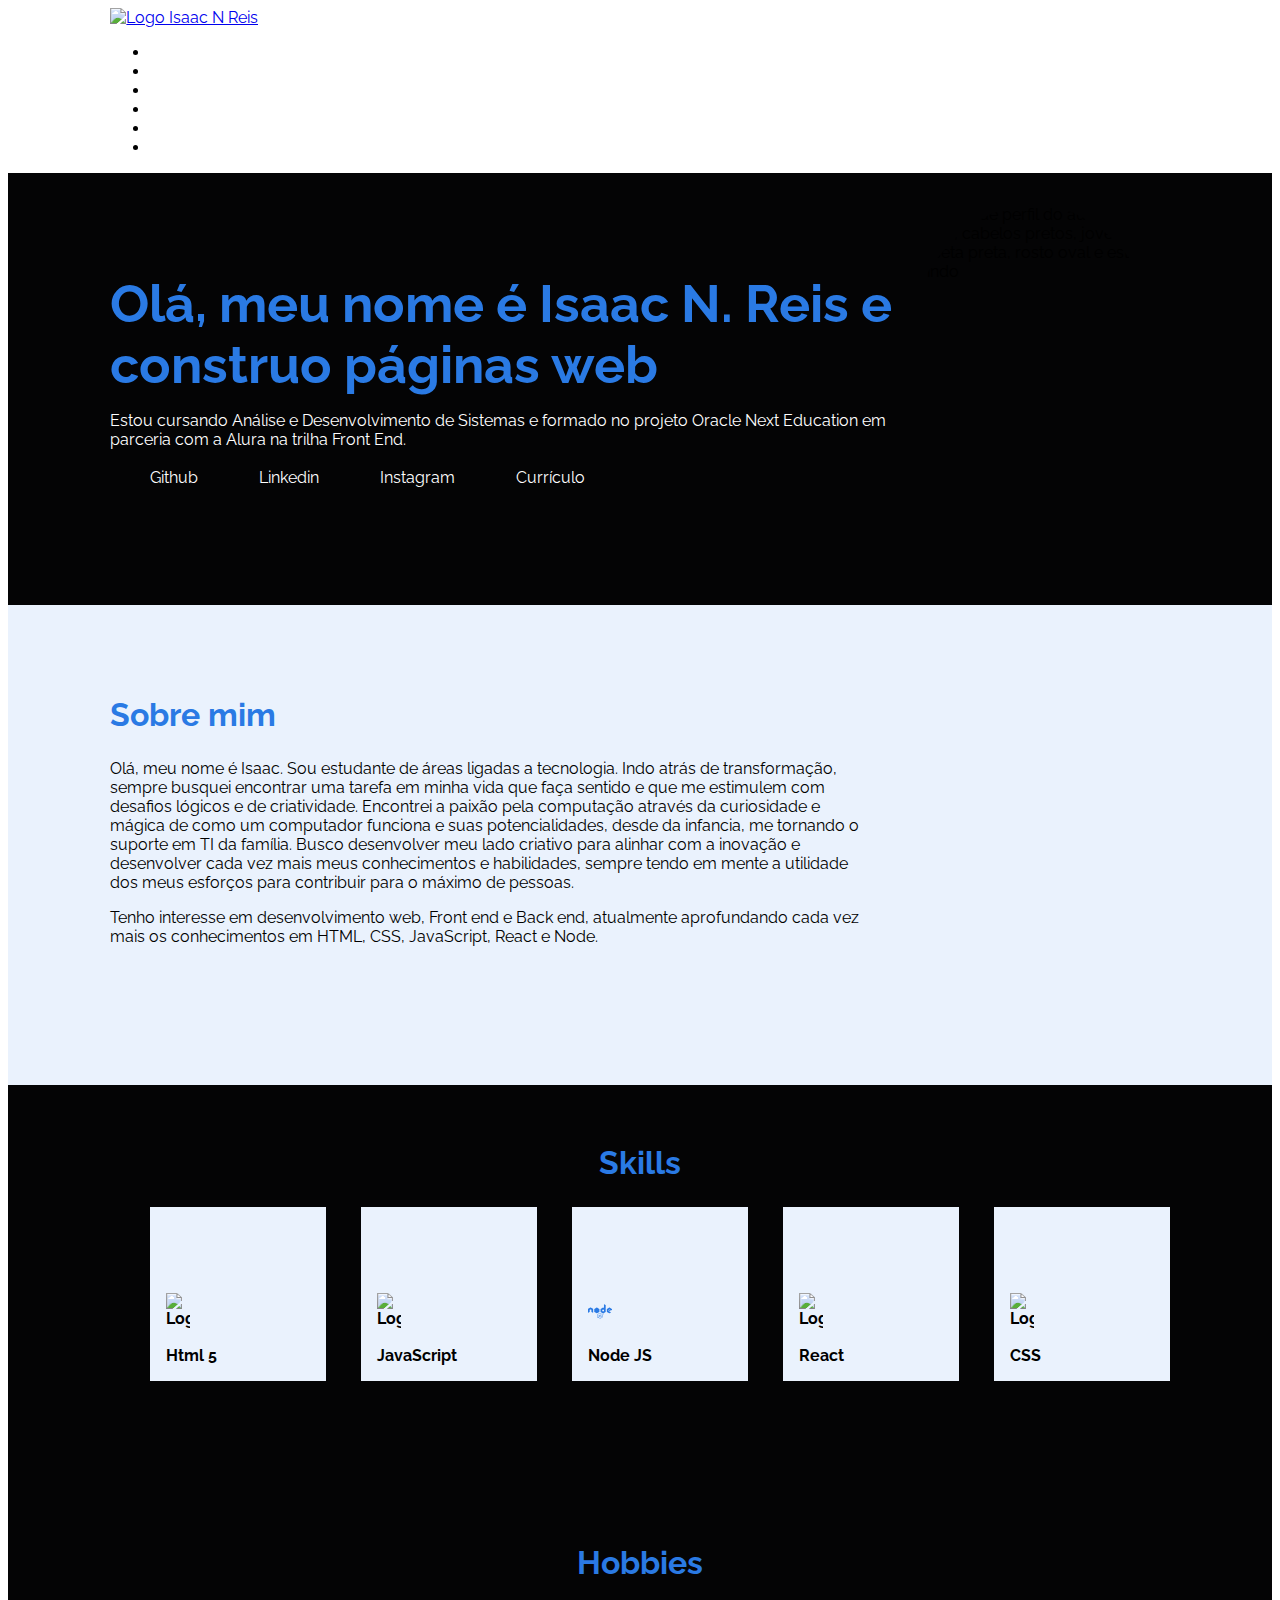
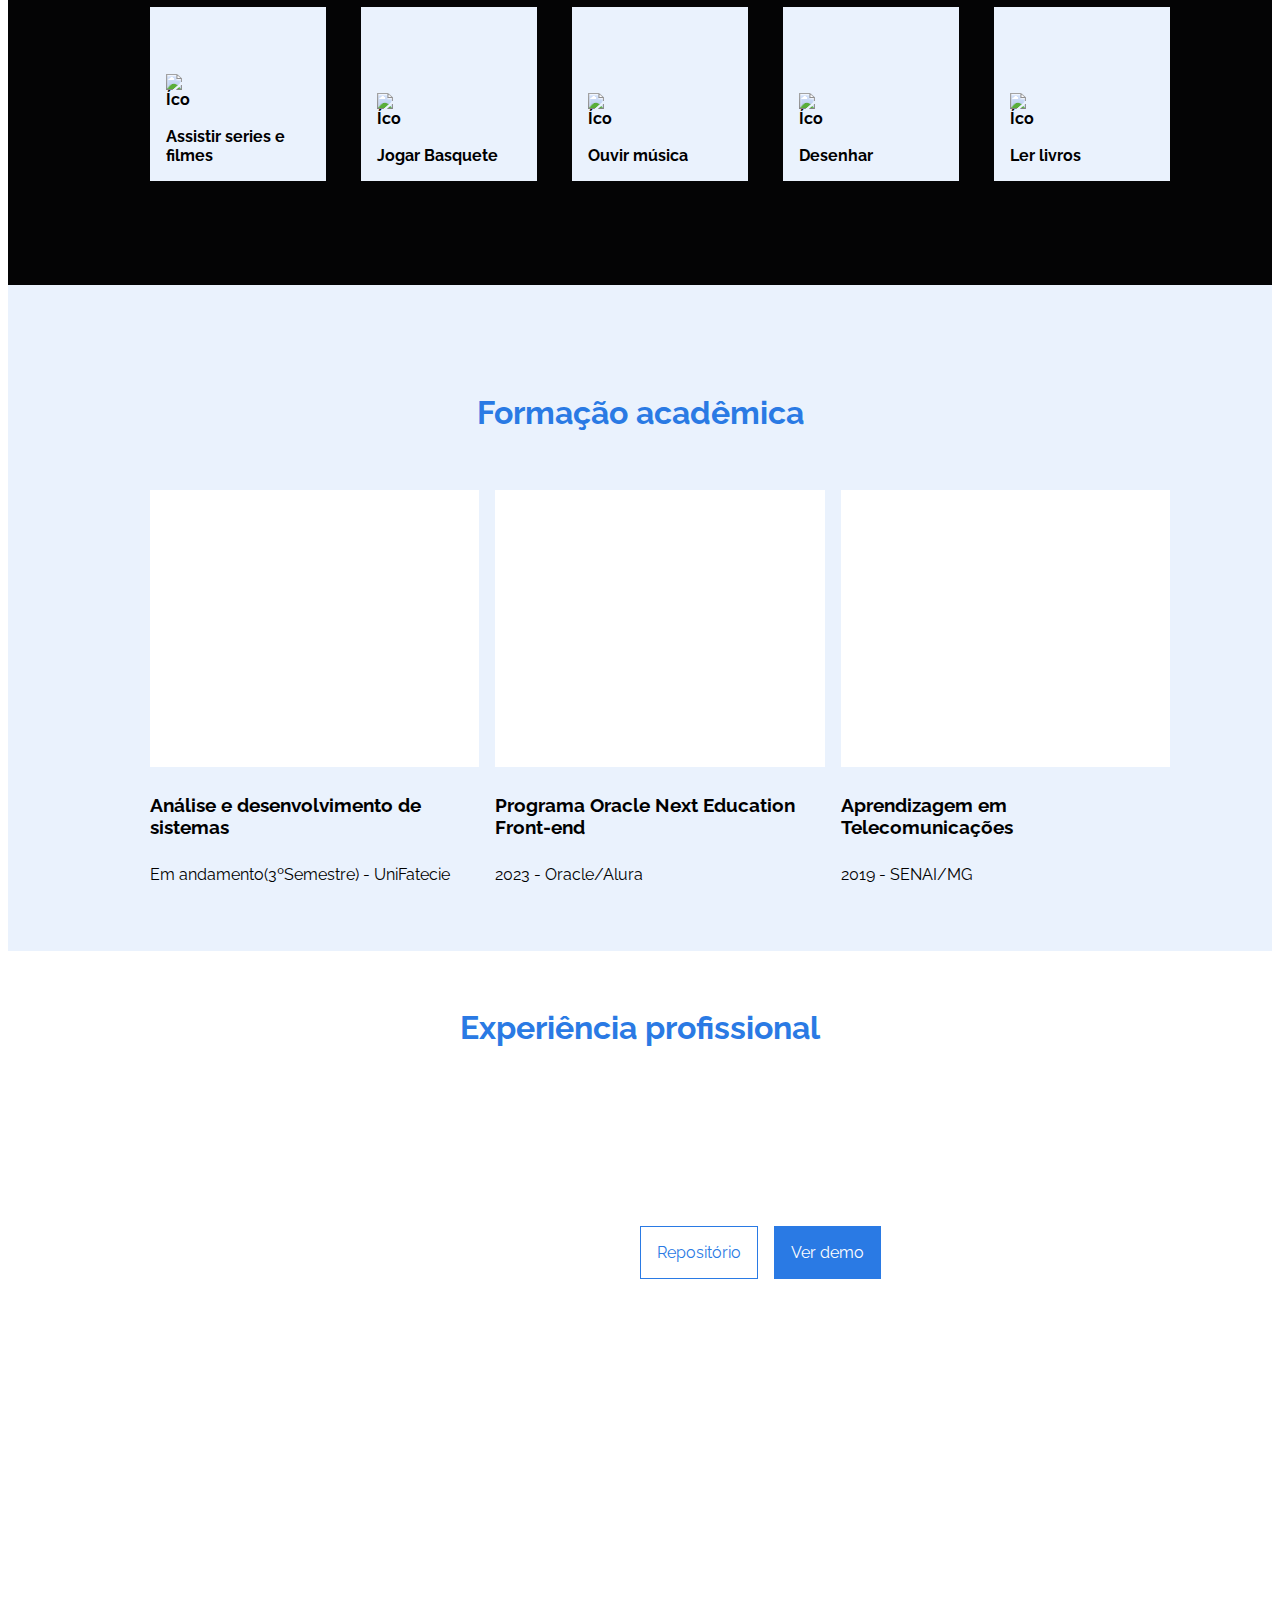
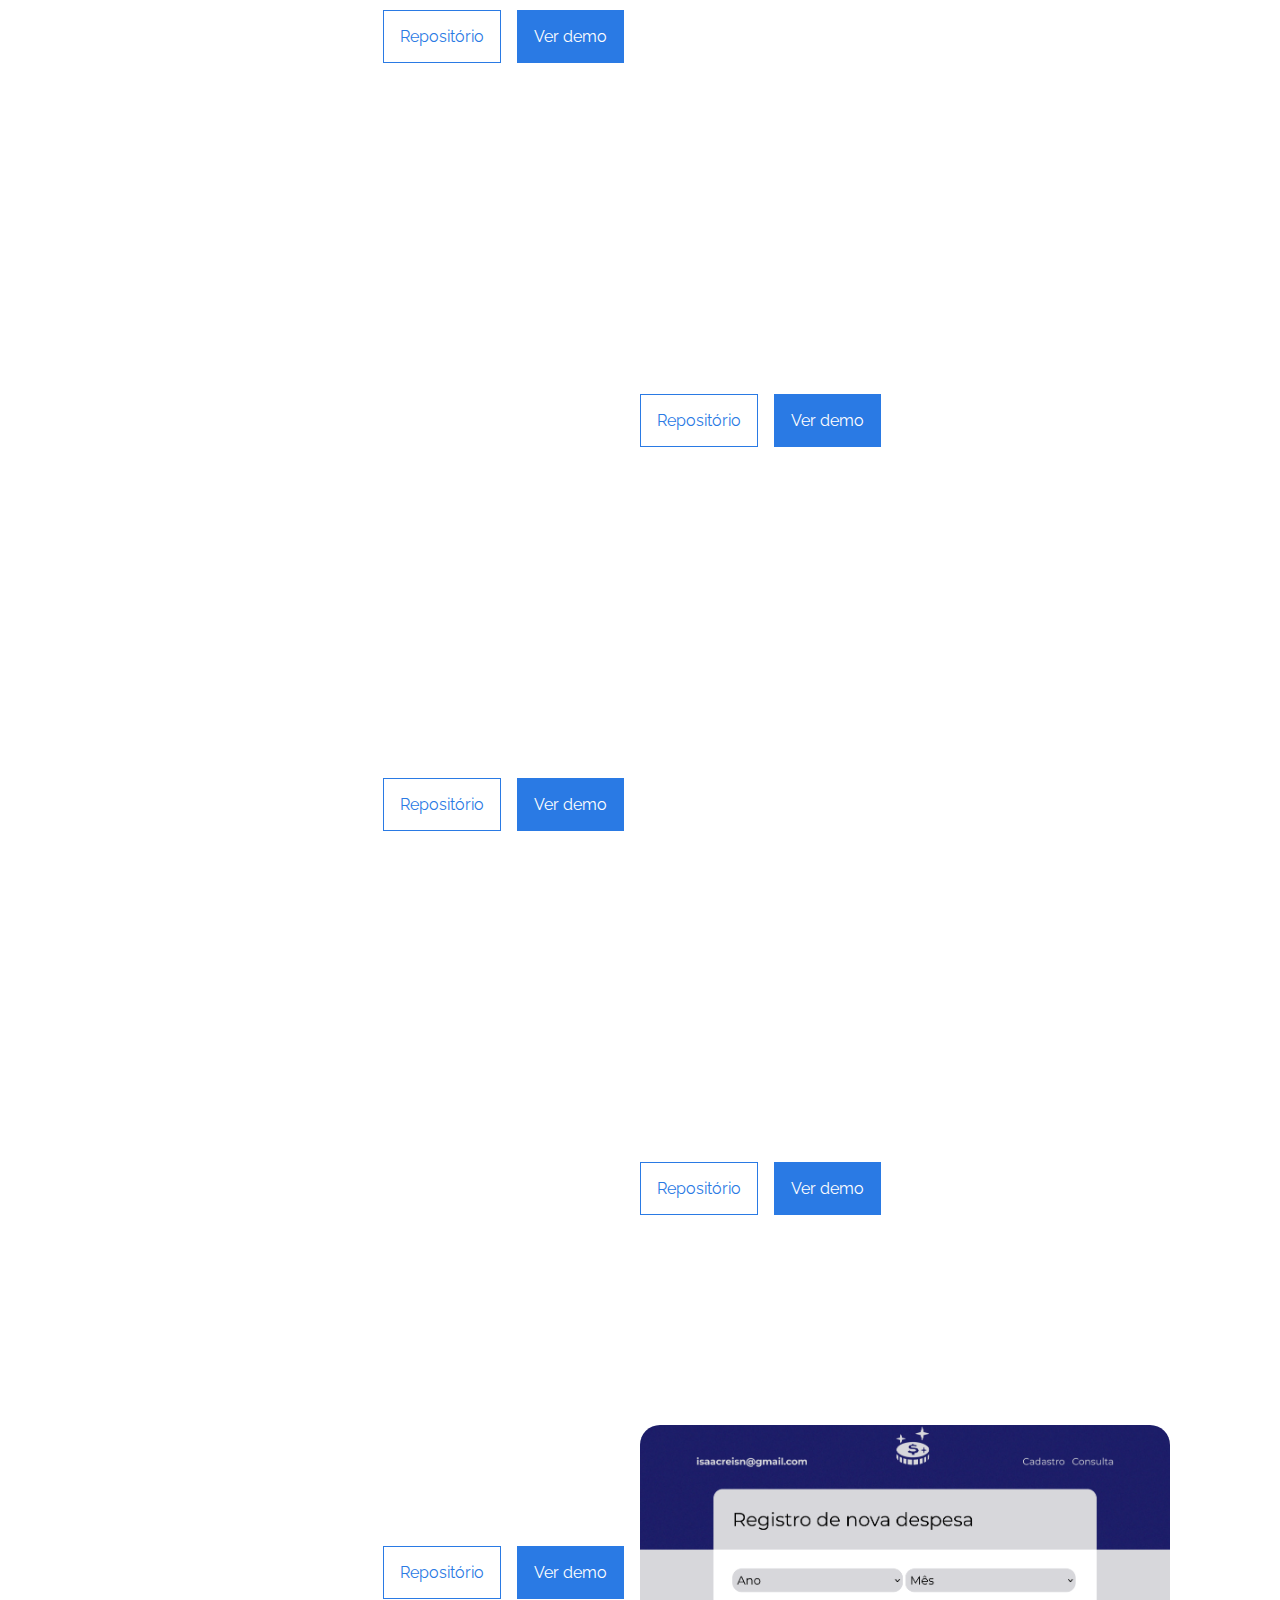
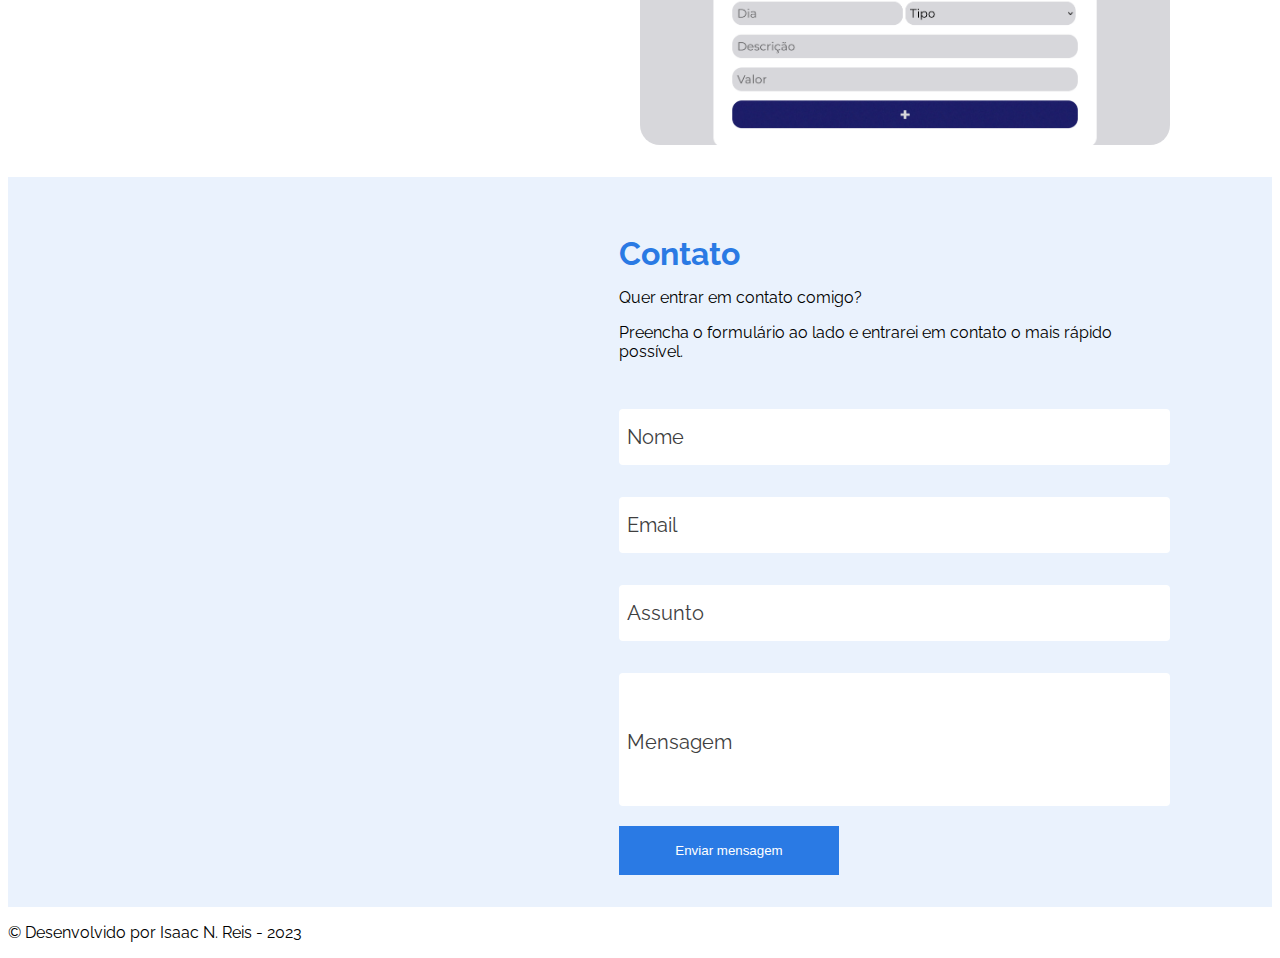
==== commit 99905307: "Add projeto orçamento pessoal" ====
--- a/index.html
+++ b/index.html
@@ -5,7 +5,7 @@
     <meta http-equiv="X-UA-Compatible" content="IE=edge">
     <meta name="viewport" content="width=device-width, initial-scale=1.0">
 
-    <title>Portfólio - Isaac N Reis</title>
+    <title>Portfólio - Isaac N Reis - Full Stack</title>
 
     <link rel="shortcut icon" href="./assets/img/favicon.svg" type="image/x-icon" />
 
@@ -90,7 +90,7 @@
         <section class="banner conteiner">
             <div class="banner__textos">
                 <h1 class="banner__titulo">Olá, meu nome é Isaac N. Reis e construo páginas web</h1>
-                <p class="banner__descricao">Estou cursando Análise e Desenvolvimento de Sistemas e atualmente estou participando no projeto Oracle ONE na Alura.</p>
+                <p class="banner__descricao">Estou cursando Análise e Desenvolvimento de Sistemas e formado no projeto Oracle Next Education em parceria com a Alura na trilha Front End.</p>
                 <ul class="banner__lista-sociais">
                     <li class="banner__item"><a href="https://github.com/isaacnreis" class="banner__link" target="_blank">Github <div class="banner__link--imagem"></div></a></li>
                     <li class="banner__item"><a href="https://www.linkedin.com/in/isaacnreis/" class="banner__link" target="_blank">Linkedin <div class="banner__link--imagem"></div></a></li>
@@ -103,9 +103,8 @@
         <section class="sobre conteiner" id="sobre">
             <div class="sobre--conteiner">
                 <h2 class="sobre__titulo titulo">Sobre mim</h2>
-                <p class="sobre__descricao">Meu nome é Isaac Nascimento, sou apaixonado por tecnologia aliada a criatividade e a inovação, através do pensamento lógico e do conhecimento, trazer novas ideias e um olhar apurado para o mercado, realizando cada vez mais projetos e trabalhos de qualidade.</p>
-                <p class="sobre__descricao">Estudante de Analise e Desenvolvimento de sistemas, Desenvolvimento Web, Design UX/UI, busco oportunidade para adquirir experiência com desenvolvimento Full Stack. Atualmente me aprofundando em JavaScript, HTML, CSS e Java.</p>
-                <p class="sobre__descricao">Tenho conhecimento em diversas áreas de atuação. Possuo vontade de aprender, disposição, dedicação e responsabilidade. Busco desafios no mercado de trabalho, visando o meu desenvolvimento e crescimento profissional e intelectual.</p>
+                <p class="sobre__descricao">Olá, meu nome é Isaac. Sou estudante de áreas ligadas a tecnologia. Indo atrás de transformação, sempre busquei encontrar uma tarefa em minha vida que faça sentido e que me estimulem com desafios lógicos e de criatividade. Encontrei a paixão pela computação através da curiosidade e mágica de como um computador funciona e suas potencialidades, desde da infancia, me tornando o suporte em TI da família. Busco desenvolver meu lado criativo para alinhar com a inovação e desenvolver cada vez mais meus conhecimentos e habilidades, sempre tendo em mente a utilidade dos meus esforços para contribuir para o máximo de pessoas.</p>
+                <p class="sobre__descricao">Tenho interesse em desenvolvimento web, Front end e Back end, atualmente aprofundando cada vez mais os conhecimentos em HTML, CSS, JavaScript, React e Node.</p>
             </div>
             <div class="sobre__imagem"></div>
         </section>
@@ -114,7 +113,6 @@
             <ul class="skills__lista">
                 <li class="skills__imagem"><p>Html 5</p> <img src="./assets/img/html.svg" alt="Logo HTML" class="skills__imagem--stacks"></li>
                 <li class="skills__imagem"><p>JavaScript</p> <img src="./assets/img/js.svg" alt="Logo JavaScript" class="skills__imagem--stacks"></li>
-                <li class="skills__imagem"><p>Java</p> <img src="./assets/img/java.svg" alt="Logo Java" class="skills__imagem--stacks"></li>
                 <li class="skills__imagem"><p>Node JS</p> <img src="./assets/img/nodejs.svg" alt="Logo NodeJS" class="skills__imagem--stacks"></li>
                 <li class="skills__imagem"><p>React</p> <img src="./assets/img/react.svg" alt="Logo React" class="skills__imagem--stacks"></li>
                 <li class="skills__imagem"><p>CSS</p> <img src="./assets/img/css.svg" alt="Logo CSS" class="skills__imagem--stacks"></li>
@@ -128,7 +126,6 @@
                 <li class="hobbies__imagem"><p>Ouvir música</p> <img src="./assets/img/headphones.svg" alt="Ícone de fones de ouvido" class="hobbies__imagem--atividades"></li>
                 <li class="hobbies__imagem"><p>Desenhar</p> <img src="./assets/img/lapis.png" alt="Ícone de um lápis" class="hobbies__imagem--atividades"></li>
                 <li class="hobbies__imagem"><p>Ler livros</p> <img src="./assets/img/livro.png" alt="Ícone de um livro aberto" class="hobbies__imagem--atividades"></li>
-                <li class="hobbies__imagem"><p>Tirar fotos</p> <img src="./assets/img/foto.svg" alt="Ícone de uma câmera fotográfica" class="hobbies__imagem--atividades"></li>
             </ul>
         </section>
         <section class="formacao conteiner" id="formacao">
@@ -137,12 +134,12 @@
                 <li class="formacao__item">
                     <div class="formacao__imagem"><div class="formacao__imagem--unifatecie"></div></div>
                     <h3 class="formacao__subtitulo">Análise e desenvolvimento de sistemas</h3>
-                    <p class="formacao__descricao">Em andamento - UniFatecie</p>
+                    <p class="formacao__descricao">Em andamento(3ºSemestre) - UniFatecie</p>
                 </li>
                 <li class="formacao__item">
                     <div class="formacao__imagem"><div class="formacao__imagem--alura"></div></div>
-                    <h3 class="formacao__subtitulo">ONE - Formação Front-End</h3>
-                    <p class="formacao__descricao">Em andamento - Alura</p>
+                    <h3 class="formacao__subtitulo">Programa Oracle Next Education Front-end</h3>
+                    <p class="formacao__descricao">2023 - Oracle/Alura</p>
                 </li>
                 <li class="formacao__item">
                     <div class="formacao__imagem"><div class="formacao__imagem--senai"></div></div>
@@ -156,12 +153,12 @@
             <article class="projeto">
                 <div class="projeto__imagem projeto__imagem--decodificador"></div>
                 <div class="projeto__interacao">
-                    <h3 class="projeto__titulo">Decodificador de texto</h3>
-                    <p class="projeto__descricao">Challenge Alura Codificador</p>
-                    <div class="projeto__botoes">
-                        <a class="projeto__botao projeto__botao--invertido" href="https://github.com/isaacnreis/alura-challenge-one" target="_blank">Repositório</a>
-                        <a class="projeto__botao" href="https://isaacnreis.github.io/alura-challenge-one/" target="_blank">Ver demo</a>
-                </div>
+                  <h3 class="projeto__titulo">Decodificador de texto</h3>
+                  <p class="projeto__descricao">Challenge Alura Codificador</p>
+                  <div class="projeto__botoes">
+                      <a class="projeto__botao projeto__botao--invertido" href="https://github.com/isaacnreis/alura-challenge-one" target="_blank">Repositório</a>
+                      <a class="projeto__botao" href="https://isaacnreis.github.io/alura-challenge-one/" target="_blank">Ver demo</a>
+                  </div>
                 </div>
             </article>
             <article class="projeto">
@@ -174,6 +171,50 @@
                         <a class="projeto__botao" href="https://isaacnreis.github.io/jogodavelha/" target="_blank">Ver demo</a>
                 </div>
                 </div>
+            </article>
+            <article class="projeto">
+                <div class="projeto__imagem projeto__imagem--pokedex"></div>
+                    <div class="projeto__interacao">
+                        <h3 class="projeto__titulo">Pokedex</h3>
+                        <p class="projeto__descricao">JavaScript, HTML, CSS, Poke-API</p>
+                        <div class="projeto__botoes">
+                            <a class="projeto__botao projeto__botao--invertido" href="https://github.com/isaacnreis/js-developer-pokedex" target="_blank">Repositório</a>
+                            <a class="projeto__botao" href="https://js-developer-pokedex-isaacnreis.vercel.app/" target="_blank">Ver demo</a>
+                    </div>
+                </div>
+            </article>
+            <article class="projeto">
+                <div class="projeto__imagem projeto__imagem--stabarts"></div>
+                <div class="projeto__interacao">
+                  <h3 class="projeto__titulo">Ecommerce - StabArts</h3>
+                  <p class="projeto__descricao">JavaScript, HTML, CSS</p>
+                  <div class="projeto__botoes">
+                    <a class="projeto__botao projeto__botao--invertido" href="https://github.com/isaacnreis/ecommercestabarts" target="_blank">Repositório</a>
+                    <a class="projeto__botao" href="https://isaacnreis.github.io/ecommercestabarts/telas" target="_blank">Ver demo</a>
+                  </div>
+                </div>
+            </article>
+            <article class="projeto">
+              <div class="projeto__imagem projeto__imagem--curriculo"></div>
+              <div class="projeto__interacao">
+                <h3 class="projeto__titulo">Currículo online</h3>
+                <p class="projeto__descricao">HTML, CSS</p>
+                <div class="projeto__botoes">
+                  <a class="projeto__botao projeto__botao--invertido" href="https://github.com/isaacnreis/curriculum" target="_blank">Repositório</a>
+                  <a class="projeto__botao" href="https://isaacnreis.github.io/curriculum/" target="_blank">Ver demo</a>
+                </div>
+              </div>
+            </article>
+            <article class="projeto">
+              <div class="projeto__imagem projeto__imagem--orcamentoPessoal"></div>
+              <div class="projeto__interacao">
+                <h3 class="projeto__titulo">Orçamento Pessoal</h3>
+                <p class="projeto__descricao">HTML, CSS, JavaScript</p>
+                <div class="projeto__botoes">
+                  <a class="projeto__botao projeto__botao--invertido" href="https://github.com/isaacnreis/orcamento-pessoal" target="_blank">Repositório</a>
+                  <a class="projeto__botao" href="https://isaacnreis.github.io/orcamento-pessoal/" target="_blank">Ver demo</a>
+                </div>
+              </div>
             </article>
         </section>
         <section class="contato conteiner">
@@ -210,8 +251,7 @@
         </section>
     </main>    
     <footer class="rodape">
-        <p>Desenvolvido por Isaac N. Reis</p>
-        <p>2023</p>
+        <p>© Desenvolvido por Isaac N. Reis - 2023</p>
     </footer>
     <script src="./assets/js/app.js" type="module"></script>
 </body>
--- a/assets/css/skills/skills-lista.css
+++ b/assets/css/skills/skills-lista.css
@@ -2,13 +2,12 @@
     display: flex;
     justify-content: space-between;
     list-style: none;
-    padding-top: 2rem;
+    gap: 2rem;
 }
 
 @media screen and (max-width: 768px) {
     .skills__lista {
-        display: flex;
-        justify-content: center;
-        flex-wrap: wrap;
+      flex-wrap: wrap;
+      justify-content: center;
     }
 }--- a/assets/css/hobbies/hobbies-lista.css
+++ b/assets/css/hobbies/hobbies-lista.css
@@ -1,15 +1,13 @@
 .hobbies__lista {
-    display: flex;
-    justify-content: space-between;
-    list-style: none;
-    padding-top: 2rem;
-
+  display: flex;
+  justify-content: space-between;
+  list-style: none;
+  gap: 2rem;
 }
 
 @media screen and (max-width: 768px) {
     .hobbies__lista {
-        display: flex;
-        justify-content: center;
-        flex-wrap: wrap;
+      flex-wrap: wrap;
+      justify-content: center;
     }
 }--- a/assets/css/projetos/projeto-imagem.css
+++ b/assets/css/projetos/projeto-imagem.css
@@ -1,12 +1,33 @@
 .projeto__imagem {
-    height: 406px;
-    width: 752px;
+  background-color: white;
+  border-radius: 20px;
+  height: 320px;
+  width: 50%;
 }
 
 .projeto__imagem--decodificador {
-    background: url("../../img/descriptador.png") no-repeat left / contain;
+    background: white url("../../img/descriptador.png") no-repeat center / cover;
 }
 
+.projeto__imagem--jogoDaVelha {
+    background: white url("../../img/jogoDaVelha.png") no-repeat center / cover;
+}
+
+.projeto__imagem--pokedex {
+    background: white url("../../img/pokedex.png") no-repeat center / contain;
+}
+
+.projeto__imagem--stabarts {
+    background: white url("../../img/stabarts.png") no-repeat center / cover;
+}
+
+.projeto__imagem--curriculo{
+  background: white url("../../img/curriculo.png") no-repeat center / cover;
+}
+
+.projeto__imagem--orcamentoPessoal{
+  background: white url("../../img/orcamento.png") no-repeat center / cover;
+}
 
 @media screen and (max-width: 768px) {
     .projeto__imagem {
@@ -17,7 +38,6 @@
 
 @media screen and (max-width: 460px) {
     .projeto__imagem {
-
         align-self: center;
     }
 }--- a/assets/css/contato/contato.css
+++ b/assets/css/contato/contato.css
@@ -2,15 +2,15 @@
     background-color: var(--bg-secundario);
     box-sizing: border-box;
     display: flex;
-    padding-top: 8rem;
-    padding-bottom: 4rem;
+    padding-top: 2rem;
+    padding-bottom: 2rem;
+    justify-content: center;
+    gap: 5%;
 }
 
 @media screen and (max-width: 768px) {
     .contato {
         display: inline-block;
-        padding-top: 2rem;
-        padding-bottom: 2rem;
         width: 100%;
     }
 }